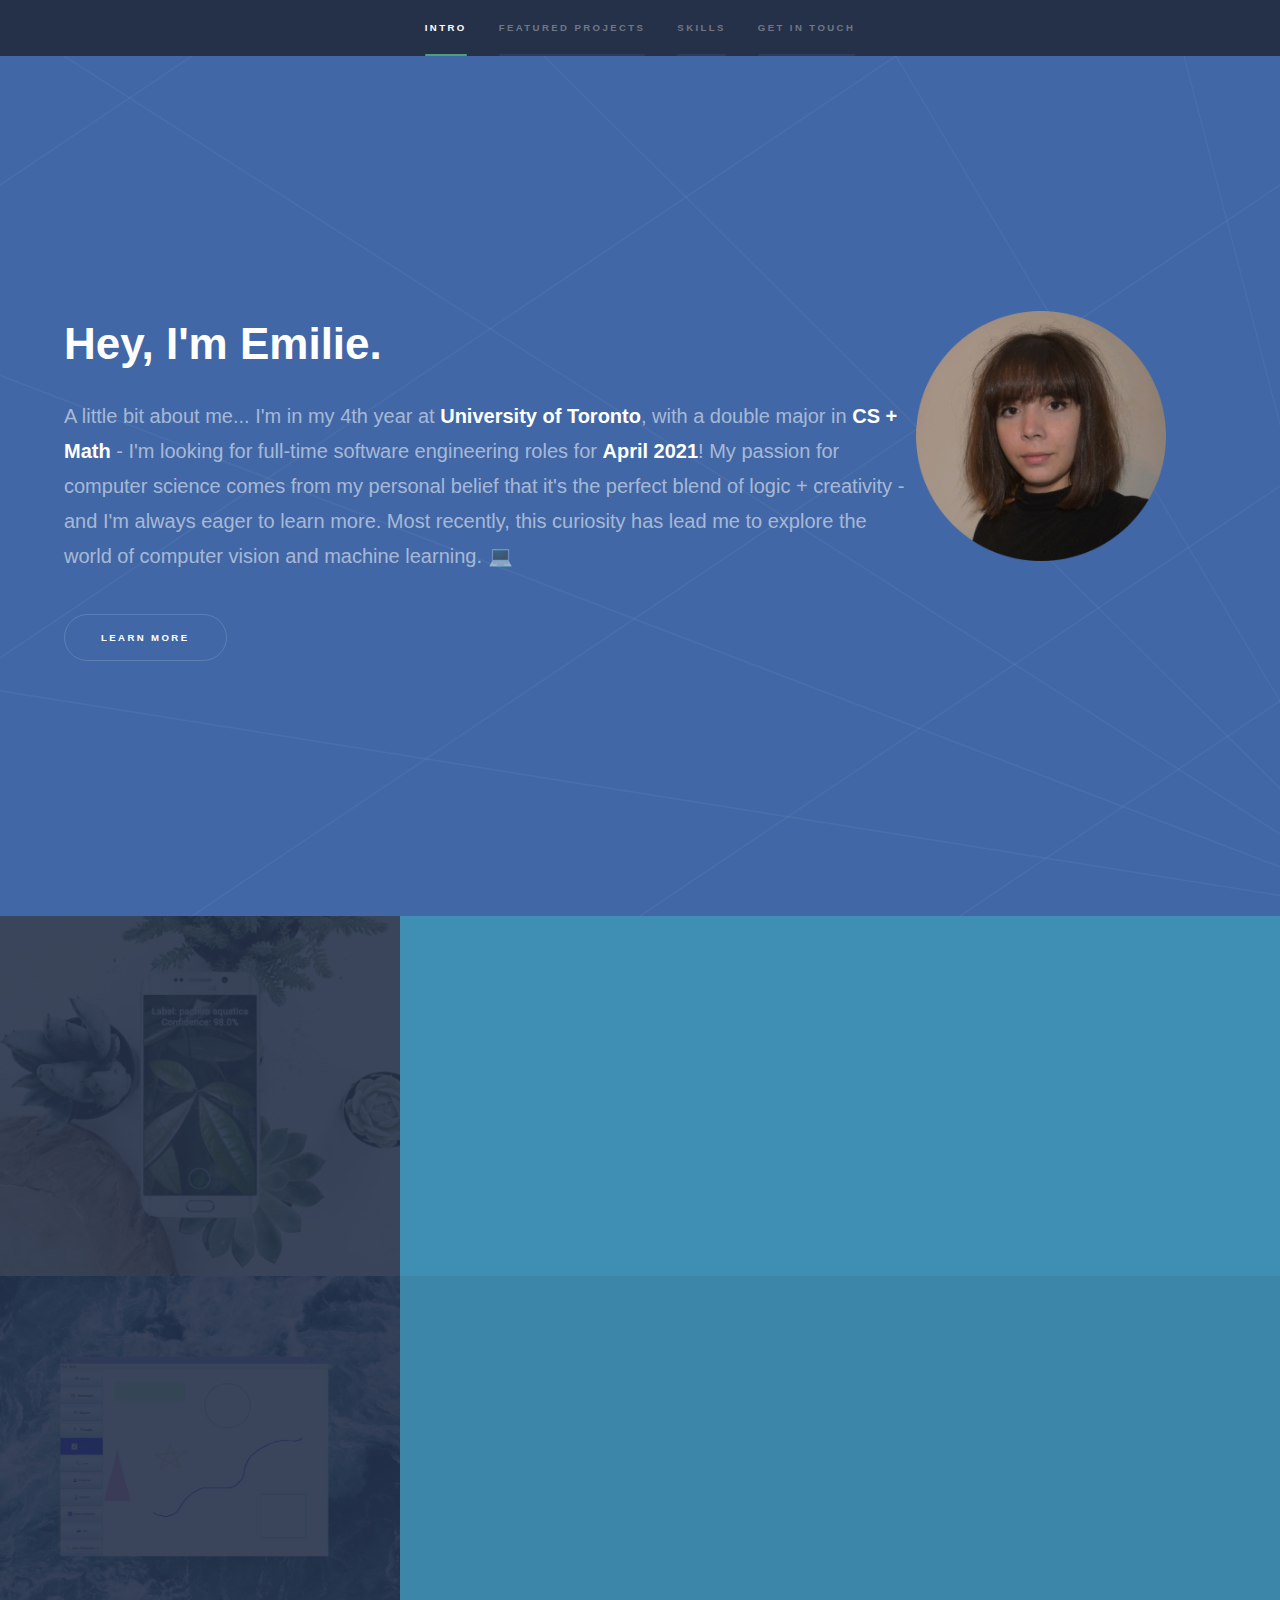
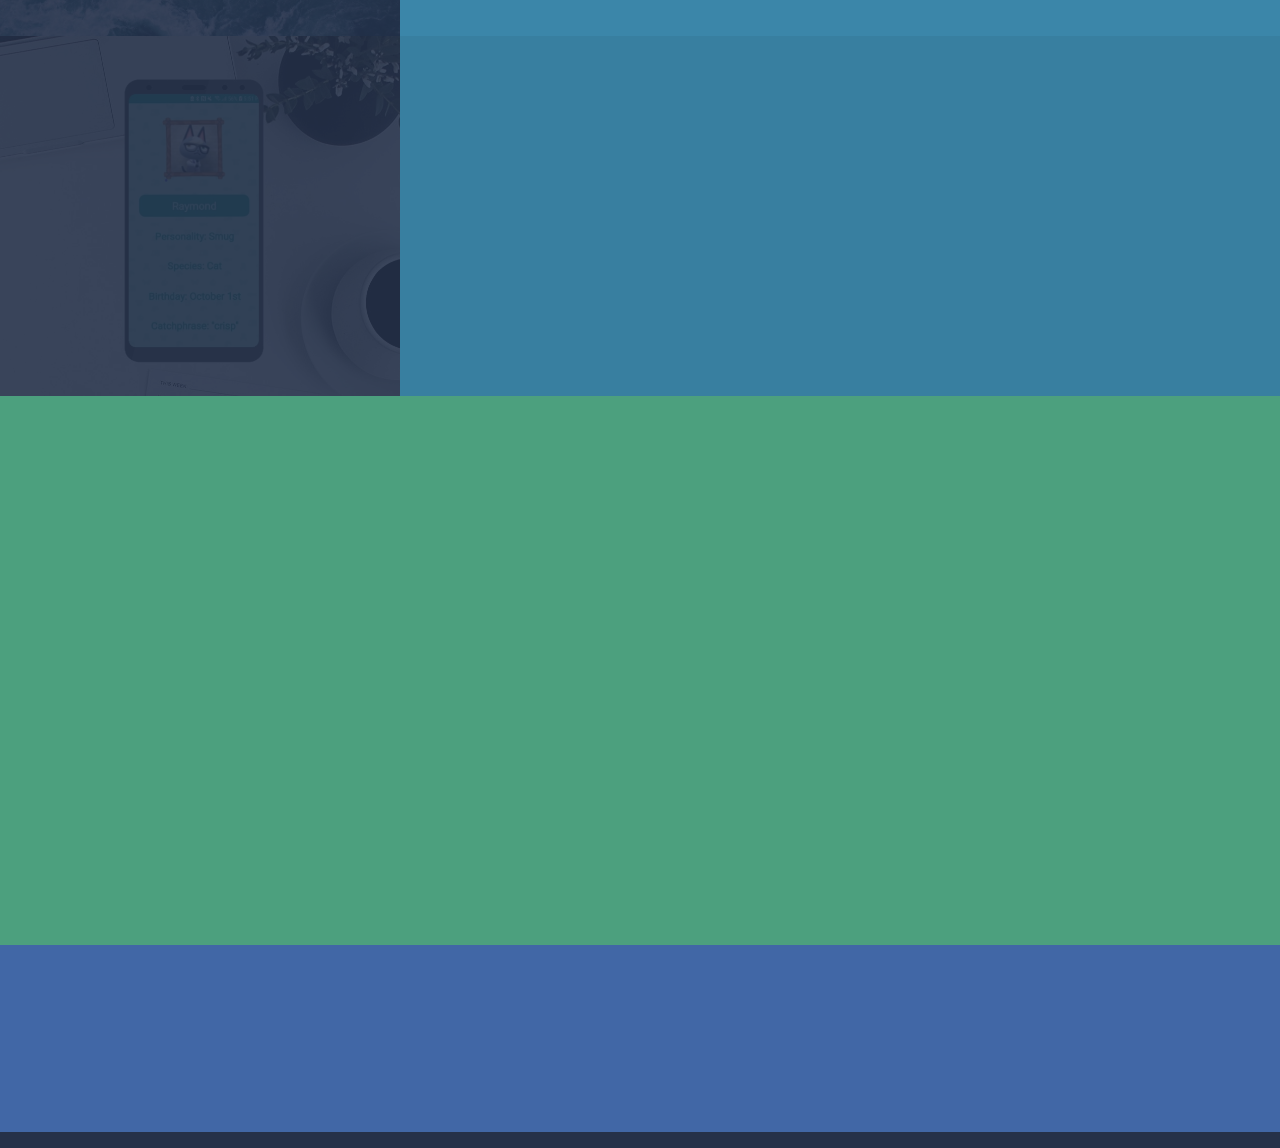
==== index.html @ c8315fa6 "test" ====
<!DOCTYPE HTML>
<!--
	Hyperspace by Pixelarity
	pixelarity.com | hello@pixelarity.com
	License: pixelarity.com/license
-->
<html>
	<head>
		<title>Emilie Robichaud | Portfolio</title>
		<link rel="icon" href="images/code-642.ico">
		<meta charset="utf-8" />
		<meta name="viewport" content="width=device-width, initial-scale=1, user-scalable=no" />
		<link rel="stylesheet" href="assets/css/main.css" />
		<noscript><link rel="stylesheet" href="assets/css/noscript.css" /></noscript>
	</head>
	<body class="is-preload">

		<!-- Sidebar -->
			<section id="sidebar">
				<div class="inner">
					<nav>
						<ul>
							<li><a href="#intro">Intro</a></li>
							<li><a href="#one">Featured Projects</a></li>
							<li><a href="#two">Skills</a></li>
							<li><a href="#three">Get in touch</a></li>
						</ul>
					</nav>
				</div>
			</section>

		<!-- Wrapper -->
			<div id="wrapper">

				<!-- Intro -->
					<section id="intro" class="wrapper style1 fullscreen fade-up">
						<div class="inner">
							<class="image"><img src="images/circle-cropped.png" style="float:right; width:300px; padding-right:50px;"/a>
							<h1>Hey, I'm Emilie.</h1>
							<p>A little bit about me... I'm in my 4th year at <strong>University of Toronto</strong>, 
							with a double major in <strong>CS + Math</strong> - I'm looking for full-time software engineering roles for <strong>April 2021</strong>! 
							My passion for computer science comes from my personal belief that it's the perfect blend of logic + creativity - and I'm always eager to learn more.
							Most recently, this curiosity has lead me to explore the world of computer vision and machine learning. 💻</p>
							<ul class="actions">
								<li><a href="#one" class="button scrolly">Learn more</a></li>
							</ul>
						</div>
					</section>

				<!-- One -->
					<section id="one" class="wrapper style2 spotlights">
						<section>
							<a href="#" class="image"><img src="images/plant1.jpg" alt="" data-position="center center" /></a>
							<div class="content">
								<div class="inner">
									<h2>Florafy</h2>
									<p>An Android app that uses your phone's camera + a machine learning model to identify various plant types.</p>
									<ul class="actions">
										<li><a href="https://devpost.com/software/florafy" class="button" target="_blank">Learn more</a></li>
									</ul>
								</div>
							</div>
						</section>
						<section>
							<a href="#" class="image"><img src="images/waves.jpg" alt="" data-position="top center" /></a>
							<div class="content">
								<div class="inner">
									<h2>Paint Program</h2>
									<p>A Java program similar to Microsoft Paint - built as part of a four-person team for a software engineering course. </p>
									<ul class="actions">
										<li><a href="https://github.com/emilierobichaud1/paint-program-additional-features" class="button" target="_blank">Learn more</a></li>
									</ul>
								</div>
							</div>
						</section>
						<section>
							<a href="#" class="image"><img src="images/ac1.jpg" alt="" data-position="25% 25%" /></a>
							<div class="content">
								<div class="inner">
									<h2>ACNH: Villager Wiki App</h2>
									<p>An Android app that uses a web scraper to get data from the AC Wiki + allows the user to look it up in a simple way.</p>
									<ul class="actions">
										<li><a href="https://play.google.com/store/apps/details?id=com.pixl.acnh" class="button" target="_blank">Learn more</a></li>
									</ul>
								</div>
							</div>
						</section>
					</section>

				<!-- Two -->
					<section id="two" class="wrapper style3 fade-up">
						<div class="inner">
							<h2>Skills</h2>
							<div class="features">
								<section>
									<span class="icon solid major fa-code"></span>
									<h3>Languages</h3>
									<p>Java, Python, SQL, C, HTML, CSS, Haskell, Racket.</p>
								</section>
								<section>
									<span class="icon solid major fa-lock"></span>
									<h3>Technologies + Frameworks</h3>
									<p>Git, Linux, Android Studio, Intellij, Spring, Gradle, Maven.</p>
								</section>
								<section>
									<span class="icon solid major fa-link"></span>
									<h3>Agile Development</h3>
									<p>Experience being on development teams, using Scrum methodologies + tools like Jira.</p>
								</section>
								<section>
									<span class="icon major fa-gem"></span>
									<h3>Leadership</h3>
									<p>President + co-founder of UTM's Rollerskating Club.</p>
								</section>
							</div>
						</div>
					</section>

				<!-- Three -->
					<section id="three" class="wrapper style1 fade-up">
						<div class="inner">
							<div class="split style1">
									<ul class="contact">
										<li>
											<h3>Social</h3>
											<ul class="icons">
												<li><span>LinkedIn</span><a href="https://www.linkedin.com/in/emilie-robichaud1/" target="_blank" class="icon brands fa-linkedin-in"></a></li>
												<li><a href="https://github.com/emilierobichaud1" target="_blank" class="icon brands fa-github"><span>GitHub</span></a></li>
												<li><a href="https://twitter.com/dev__emilie" target="_blank" class="icon brands fa-twitter"><span>Twitter</span></a></li>
											</ul>
										</li>
									</ul>
								</div>
							</div>
						</div>
					</section>

			</div>


		<!-- Scripts -->
			<script src="assets/js/jquery.min.js"></script>
			<script src="assets/js/jquery.scrollex.min.js"></script>
			<script src="assets/js/jquery.scrolly.min.js"></script>
			<script src="assets/js/browser.min.js"></script>
			<script src="assets/js/breakpoints.min.js"></script>
			<script src="assets/js/util.js"></script>
			<script src="assets/js/main.js"></script>

	</body>
</html>
---- assets/css/main.css ----
@import url(fontawesome-all.min.css);

/*
	Hyperspace by Pixelarity
	pixelarity.com | hello@pixelarity.com
	License: pixelarity.com/license
*/

html, body, div, span, applet, object,
iframe, h1, h2, h3, h4, h5, h6, p, blockquote,
pre, a, abbr, acronym, address, big, cite,
code, del, dfn, em, img, ins, kbd, q, s, samp,
small, strike, strong, sub, sup, tt, var, b,
u, i, center, dl, dt, dd, ol, ul, li, fieldset,
form, label, legend, table, caption, tbody,
tfoot, thead, tr, th, td, article, aside,
canvas, details, embed, figure, figcaption,
footer, header, hgroup, menu, nav, output, ruby,
section, summary, time, mark, audio, video {
	margin: 0;
	padding: 0;
	border: 0;
	font-size: 100%;
	font: inherit;
	vertical-align: baseline;}

article, aside, details, figcaption, figure,
footer, header, hgroup, menu, nav, section {
	display: block;}

body {
	line-height: 1;
}

ol, ul {
	list-style: none;
}

blockquote, q {
	quotes: none;
}

	blockquote:before, blockquote:after, q:before, q:after {
		content: '';
		content: none;
	}

table {
	border-collapse: collapse;
	border-spacing: 0;
}

body {
	-webkit-text-size-adjust: none;
}

mark {
	background-color: transparent;
	color: inherit;
}

input::-moz-focus-inner {
	border: 0;
	padding: 0;
}

input, select, textarea {
	-moz-appearance: none;
	-webkit-appearance: none;
	-ms-appearance: none;
	appearance: none;
}

/* Basic */

	@-ms-viewport {
		width: device-width;
	}

	body {
		-ms-overflow-style: scrollbar;
	}

	@media screen and (max-width: 480px) {

		html, body {
			min-width: 320px;
		}

	}

	html {
		box-sizing: border-box;
	}

	*, *:before, *:after {
		box-sizing: inherit;
	}

	body {
		background: #253149;
	}

		body.is-preload *, body.is-preload *:before, body.is-preload *:after {
			-moz-animation: none !important;
			-webkit-animation: none !important;
			-ms-animation: none !important;
			animation: none !important;
			-moz-transition: none !important;
			-webkit-transition: none !important;
			-ms-transition: none !important;
			transition: none !important;
		}

/* Type */

	body, input, select, textarea {
		color: rgba(255, 255, 255, 0.55);
		font-family: Arial, Helvetica, sans-serif;
		font-size: 16.5pt;
		font-weight: normal;
		line-height: 1.75;
	}

		@media screen and (max-width: 1680px) {

			body, input, select, textarea {
				font-size: 13pt;
			}

		}

		@media screen and (max-width: 1280px) {

			body, input, select, textarea {
				font-size: 12pt;
			}

		}

		@media screen and (max-width: 360px) {

			body, input, select, textarea {
				font-size: 11pt;
			}

		}

	a {
		-moz-transition: color 0.2s ease, border-bottom-color 0.2s ease;
		-webkit-transition: color 0.2s ease, border-bottom-color 0.2s ease;
		-ms-transition: color 0.2s ease, border-bottom-color 0.2s ease;
		transition: color 0.2s ease, border-bottom-color 0.2s ease;
		border-bottom: dotted 1px rgba(255, 255, 255, 0.35);
		color: inherit;
		text-decoration: none;
	}

		a:hover {
			border-bottom-color: transparent;
			color: #ffffff;
		}

	strong, b {
		color: #ffffff;
		font-weight: bold;
	}

	em, i {
		font-style: italic;
	}

	p {
		margin: 0 0 2em 0;
	}

	h1, h2, h3, h4, h5, h6 {
		color: #ffffff;
		font-weight: bold;
		line-height: 1.5;
		margin: 0 0 0.5em 0;
	}

		h1 a, h2 a, h3 a, h4 a, h5 a, h6 a {
			color: inherit;
			text-decoration: none;
		}

	h1 {
		font-size: 2.75em;
	}

		h1.major {
			margin: 0 0 1.3em 0;
			position: relative;
			padding-bottom: 0.35em;
		}

			h1.major:after {
				background-image: -moz-linear-gradient(to right, #4167a6, #4ca07e);
				background-image: -webkit-linear-gradient(to right, #4167a6, #4ca07e);
				background-image: -ms-linear-gradient(to right, #4167a6, #4ca07e);
				background-image: linear-gradient(to right, #4167a6, #4ca07e);
				-moz-transition: max-width 0.2s ease;
				-webkit-transition: max-width 0.2s ease;
				-ms-transition: max-width 0.2s ease;
				transition: max-width 0.2s ease;
				border-radius: 0.2em;
				bottom: 0;
				content: '';
				height: 0.05em;
				position: absolute;
				right: 0;
				width: 100%;
			}

	h2 {
		font-size: 1.75em;
	}

	h3 {
		font-size: 1.1em;
	}

	h4 {
		font-size: 1em;
	}

	h5 {
		font-size: 0.8em;
	}

	h6 {
		font-size: 0.6em;
	}

	@media screen and (max-width: 736px) {

		h1 {
			font-size: 2em;
		}

		h2 {
			font-size: 1.25em;
		}

		h3 {
			font-size: 1em;
		}

		h4 {
			font-size: 0.8em;
		}

		h5 {
			font-size: 0.6em;
		}

		h6 {
			font-size: 0.6em;
		}

	}

	sub {
		font-size: 0.8em;
		position: relative;
		top: 0.5em;
	}

	sup {
		font-size: 0.8em;
		position: relative;
		top: -0.5em;
	}

	blockquote {
		border-left: solid 4px rgba(255, 255, 255, 0.15);
		font-style: italic;
		margin: 0 0 2em 0;
		padding: 0.5em 0 0.5em 2em;
	}

	code {
		background: rgba(255, 255, 255, 0.05);
		border-radius: 0.25em;
		border: solid 1px rgba(255, 255, 255, 0.15);
		font-family: "Courier New", monospace;
		font-size: 0.9em;
		margin: 0 0.25em;
		padding: 0.25em 0.65em;
	}

	pre {
		-webkit-overflow-scrolling: touch;
		font-family: "Courier New", monospace;
		font-size: 0.9em;
		margin: 0 0 2em 0;
	}

		pre code {
			display: block;
			line-height: 1.75em;
			padding: 1em 1.5em;
			overflow-x: auto;
		}

	hr {
		border: 0;
		border-bottom: solid 1px rgba(255, 255, 255, 0.15);
		margin: 2em 0;
	}

		hr.major {
			margin: 3em 0;
		}

	.align-left {
		text-align: left;
	}

	.align-center {
		text-align: center;
	}

	.align-right {
		text-align: right;
	}

/* Row */

	.row {
		display: flex;
		flex-wrap: wrap;
		box-sizing: border-box;
		align-items: stretch;
	}

		.row > * {
			box-sizing: border-box;
		}

		.row.gtr-uniform > * > :last-child {
			margin-bottom: 0;
		}

		.row.aln-left {
			justify-content: flex-start;
		}

		.row.aln-center {
			justify-content: center;
		}

		.row.aln-right {
			justify-content: flex-end;
		}

		.row.aln-top {
			align-items: flex-start;
		}

		.row.aln-middle {
			align-items: center;
		}

		.row.aln-bottom {
			align-items: flex-end;
		}

		.row > .imp {
			order: -1;
		}

		.row > .col-1 {
			width: 8.33333%;
		}

		.row > .off-1 {
			margin-left: 8.33333%;
		}

		.row > .col-2 {
			width: 16.66667%;
		}

		.row > .off-2 {
			margin-left: 16.66667%;
		}

		.row > .col-3 {
			width: 25%;
		}

		.row > .off-3 {
			margin-left: 25%;
		}

		.row > .col-4 {
			width: 33.33333%;
		}

		.row > .off-4 {
			margin-left: 33.33333%;
		}

		.row > .col-5 {
			width: 41.66667%;
		}

		.row > .off-5 {
			margin-left: 41.66667%;
		}

		.row > .col-6 {
			width: 50%;
		}

		.row > .off-6 {
			margin-left: 50%;
		}

		.row > .col-7 {
			width: 58.33333%;
		}

		.row > .off-7 {
			margin-left: 58.33333%;
		}

		.row > .col-8 {
			width: 66.66667%;
		}

		.row > .off-8 {
			margin-left: 66.66667%;
		}

		.row > .col-9 {
			width: 75%;
		}

		.row > .off-9 {
			margin-left: 75%;
		}

		.row > .col-10 {
			width: 83.33333%;
		}

		.row > .off-10 {
			margin-left: 83.33333%;
		}

		.row > .col-11 {
			width: 91.66667%;
		}

		.row > .off-11 {
			margin-left: 91.66667%;
		}

		.row > .col-12 {
			width: 100%;
		}

		.row > .off-12 {
			margin-left: 100%;
		}

		.row.gtr-0 {
			margin-top: 0;
			margin-left: 0em;
		}

			.row.gtr-0 > * {
				padding: 0 0 0 0em;
			}

			.row.gtr-0.gtr-uniform {
				margin-top: 0em;
			}

				.row.gtr-0.gtr-uniform > * {
					padding-top: 0em;
				}

		.row.gtr-25 {
			margin-top: 0;
			margin-left: -0.375em;
		}

			.row.gtr-25 > * {
				padding: 0 0 0 0.375em;
			}

			.row.gtr-25.gtr-uniform {
				margin-top: -0.375em;
			}

				.row.gtr-25.gtr-uniform > * {
					padding-top: 0.375em;
				}

		.row.gtr-50 {
			margin-top: 0;
			margin-left: -0.75em;
		}

			.row.gtr-50 > * {
				padding: 0 0 0 0.75em;
			}

			.row.gtr-50.gtr-uniform {
				margin-top: -0.75em;
			}

				.row.gtr-50.gtr-uniform > * {
					padding-top: 0.75em;
				}

		.row {
			margin-top: 0;
			margin-left: -1.5em;
		}

			.row > * {
				padding: 0 0 0 1.5em;
			}

			.row.gtr-uniform {
				margin-top: -1.5em;
			}

				.row.gtr-uniform > * {
					padding-top: 1.5em;
				}

		.row.gtr-150 {
			margin-top: 0;
			margin-left: -2.25em;
		}

			.row.gtr-150 > * {
				padding: 0 0 0 2.25em;
			}

			.row.gtr-150.gtr-uniform {
				margin-top: -2.25em;
			}

				.row.gtr-150.gtr-uniform > * {
					padding-top: 2.25em;
				}

		.row.gtr-200 {
			margin-top: 0;
			margin-left: -3em;
		}

			.row.gtr-200 > * {
				padding: 0 0 0 3em;
			}

			.row.gtr-200.gtr-uniform {
				margin-top: -3em;
			}

				.row.gtr-200.gtr-uniform > * {
					padding-top: 3em;
				}

		@media screen and (max-width: 1680px) {

			.row {
				display: flex;
				flex-wrap: wrap;
				box-sizing: border-box;
				align-items: stretch;
			}

				.row > * {
					box-sizing: border-box;
				}

				.row.gtr-uniform > * > :last-child {
					margin-bottom: 0;
				}

				.row.aln-left {
					justify-content: flex-start;
				}

				.row.aln-center {
					justify-content: center;
				}

				.row.aln-right {
					justify-content: flex-end;
				}

				.row.aln-top {
					align-items: flex-start;
				}

				.row.aln-middle {
					align-items: center;
				}

				.row.aln-bottom {
					align-items: flex-end;
				}

				.row > .imp-xlarge {
					order: -1;
				}

				.row > .col-1-xlarge {
					width: 8.33333%;
				}

				.row > .off-1-xlarge {
					margin-left: 8.33333%;
				}

				.row > .col-2-xlarge {
					width: 16.66667%;
				}

				.row > .off-2-xlarge {
					margin-left: 16.66667%;
				}

				.row > .col-3-xlarge {
					width: 25%;
				}

				.row > .off-3-xlarge {
					margin-left: 25%;
				}

				.row > .col-4-xlarge {
					width: 33.33333%;
				}

				.row > .off-4-xlarge {
					margin-left: 33.33333%;
				}

				.row > .col-5-xlarge {
					width: 41.66667%;
				}

				.row > .off-5-xlarge {
					margin-left: 41.66667%;
				}

				.row > .col-6-xlarge {
					width: 50%;
				}

				.row > .off-6-xlarge {
					margin-left: 50%;
				}

				.row > .col-7-xlarge {
					width: 58.33333%;
				}

				.row > .off-7-xlarge {
					margin-left: 58.33333%;
				}

				.row > .col-8-xlarge {
					width: 66.66667%;
				}

				.row > .off-8-xlarge {
					margin-left: 66.66667%;
				}

				.row > .col-9-xlarge {
					width: 75%;
				}

				.row > .off-9-xlarge {
					margin-left: 75%;
				}

				.row > .col-10-xlarge {
					width: 83.33333%;
				}

				.row > .off-10-xlarge {
					margin-left: 83.33333%;
				}

				.row > .col-11-xlarge {
					width: 91.66667%;
				}

				.row > .off-11-xlarge {
					margin-left: 91.66667%;
				}

				.row > .col-12-xlarge {
					width: 100%;
				}

				.row > .off-12-xlarge {
					margin-left: 100%;
				}

				.row.gtr-0 {
					margin-top: 0;
					margin-left: 0em;
				}

					.row.gtr-0 > * {
						padding: 0 0 0 0em;
					}

					.row.gtr-0.gtr-uniform {
						margin-top: 0em;
					}

						.row.gtr-0.gtr-uniform > * {
							padding-top: 0em;
						}

				.row.gtr-25 {
					margin-top: 0;
					margin-left: -0.375em;
				}

					.row.gtr-25 > * {
						padding: 0 0 0 0.375em;
					}

					.row.gtr-25.gtr-uniform {
						margin-top: -0.375em;
					}

						.row.gtr-25.gtr-uniform > * {
							padding-top: 0.375em;
						}

				.row.gtr-50 {
					margin-top: 0;
					margin-left: -0.75em;
				}

					.row.gtr-50 > * {
						padding: 0 0 0 0.75em;
					}

					.row.gtr-50.gtr-uniform {
						margin-top: -0.75em;
					}

						.row.gtr-50.gtr-uniform > * {
							padding-top: 0.75em;
						}

				.row {
					margin-top: 0;
					margin-left: -1.5em;
				}

					.row > * {
						padding: 0 0 0 1.5em;
					}

					.row.gtr-uniform {
						margin-top: -1.5em;
					}

						.row.gtr-uniform > * {
							padding-top: 1.5em;
						}

				.row.gtr-150 {
					margin-top: 0;
					margin-left: -2.25em;
				}

					.row.gtr-150 > * {
						padding: 0 0 0 2.25em;
					}

					.row.gtr-150.gtr-uniform {
						margin-top: -2.25em;
					}

						.row.gtr-150.gtr-uniform > * {
							padding-top: 2.25em;
						}

				.row.gtr-200 {
					margin-top: 0;
					margin-left: -3em;
				}

					.row.gtr-200 > * {
						padding: 0 0 0 3em;
					}

					.row.gtr-200.gtr-uniform {
						margin-top: -3em;
					}

						.row.gtr-200.gtr-uniform > * {
							padding-top: 3em;
						}

		}

		@media screen and (max-width: 1280px) {

			.row {
				display: flex;
				flex-wrap: wrap;
				box-sizing: border-box;
				align-items: stretch;
			}

				.row > * {
					box-sizing: border-box;
				}

				.row.gtr-uniform > * > :last-child {
					margin-bottom: 0;
				}

				.row.aln-left {
					justify-content: flex-start;
				}

				.row.aln-center {
					justify-content: center;
				}

				.row.aln-right {
					justify-content: flex-end;
				}

				.row.aln-top {
					align-items: flex-start;
				}

				.row.aln-middle {
					align-items: center;
				}

				.row.aln-bottom {
					align-items: flex-end;
				}

				.row > .imp-large {
					order: -1;
				}

				.row > .col-1-large {
					width: 8.33333%;
				}

				.row > .off-1-large {
					margin-left: 8.33333%;
				}

				.row > .col-2-large {
					width: 16.66667%;
				}

				.row > .off-2-large {
					margin-left: 16.66667%;
				}

				.row > .col-3-large {
					width: 25%;
				}

				.row > .off-3-large {
					margin-left: 25%;
				}

				.row > .col-4-large {
					width: 33.33333%;
				}

				.row > .off-4-large {
					margin-left: 33.33333%;
				}

				.row > .col-5-large {
					width: 41.66667%;
				}

				.row > .off-5-large {
					margin-left: 41.66667%;
				}

				.row > .col-6-large {
					width: 50%;
				}

				.row > .off-6-large {
					margin-left: 50%;
				}

				.row > .col-7-large {
					width: 58.33333%;
				}

				.row > .off-7-large {
					margin-left: 58.33333%;
				}

				.row > .col-8-large {
					width: 66.66667%;
				}

				.row > .off-8-large {
					margin-left: 66.66667%;
				}

				.row > .col-9-large {
					width: 75%;
				}

				.row > .off-9-large {
					margin-left: 75%;
				}

				.row > .col-10-large {
					width: 83.33333%;
				}

				.row > .off-10-large {
					margin-left: 83.33333%;
				}

				.row > .col-11-large {
					width: 91.66667%;
				}

				.row > .off-11-large {
					margin-left: 91.66667%;
				}

				.row > .col-12-large {
					width: 100%;
				}

				.row > .off-12-large {
					margin-left: 100%;
				}

				.row.gtr-0 {
					margin-top: 0;
					margin-left: 0em;
				}

					.row.gtr-0 > * {
						padding: 0 0 0 0em;
					}

					.row.gtr-0.gtr-uniform {
						margin-top: 0em;
					}

						.row.gtr-0.gtr-uniform > * {
							padding-top: 0em;
						}

				.row.gtr-25 {
					margin-top: 0;
					margin-left: -0.375em;
				}

					.row.gtr-25 > * {
						padding: 0 0 0 0.375em;
					}

					.row.gtr-25.gtr-uniform {
						margin-top: -0.375em;
					}

						.row.gtr-25.gtr-uniform > * {
							padding-top: 0.375em;
						}

				.row.gtr-50 {
					margin-top: 0;
					margin-left: -0.75em;
				}

					.row.gtr-50 > * {
						padding: 0 0 0 0.75em;
					}

					.row.gtr-50.gtr-uniform {
						margin-top: -0.75em;
					}

						.row.gtr-50.gtr-uniform > * {
							padding-top: 0.75em;
						}

				.row {
					margin-top: 0;
					margin-left: -1.5em;
				}

					.row > * {
						padding: 0 0 0 1.5em;
					}

					.row.gtr-uniform {
						margin-top: -1.5em;
					}

						.row.gtr-uniform > * {
							padding-top: 1.5em;
						}

				.row.gtr-150 {
					margin-top: 0;
					margin-left: -2.25em;
				}

					.row.gtr-150 > * {
						padding: 0 0 0 2.25em;
					}

					.row.gtr-150.gtr-uniform {
						margin-top: -2.25em;
					}

						.row.gtr-150.gtr-uniform > * {
							padding-top: 2.25em;
						}

				.row.gtr-200 {
					margin-top: 0;
					margin-left: -3em;
				}

					.row.gtr-200 > * {
						padding: 0 0 0 3em;
					}

					.row.gtr-200.gtr-uniform {
						margin-top: -3em;
					}

						.row.gtr-200.gtr-uniform > * {
							padding-top: 3em;
						}

		}

		@media screen and (max-width: 980px) {

			.row {
				display: flex;
				flex-wrap: wrap;
				box-sizing: border-box;
				align-items: stretch;
			}

				.row > * {
					box-sizing: border-box;
				}

				.row.gtr-uniform > * > :last-child {
					margin-bottom: 0;
				}

				.row.aln-left {
					justify-content: flex-start;
				}

				.row.aln-center {
					justify-content: center;
				}

				.row.aln-right {
					justify-content: flex-end;
				}

				.row.aln-top {
					align-items: flex-start;
				}

				.row.aln-middle {
					align-items: center;
				}

				.row.aln-bottom {
					align-items: flex-end;
				}

				.row > .imp-medium {
					order: -1;
				}

				.row > .col-1-medium {
					width: 8.33333%;
				}

				.row > .off-1-medium {
					margin-left: 8.33333%;
				}

				.row > .col-2-medium {
					width: 16.66667%;
				}

				.row > .off-2-medium {
					margin-left: 16.66667%;
				}

				.row > .col-3-medium {
					width: 25%;
				}

				.row > .off-3-medium {
					margin-left: 25%;
				}

				.row > .col-4-medium {
					width: 33.33333%;
				}

				.row > .off-4-medium {
					margin-left: 33.33333%;
				}

				.row > .col-5-medium {
					width: 41.66667%;
				}

				.row > .off-5-medium {
					margin-left: 41.66667%;
				}

				.row > .col-6-medium {
					width: 50%;
				}

				.row > .off-6-medium {
					margin-left: 50%;
				}

				.row > .col-7-medium {
					width: 58.33333%;
				}

				.row > .off-7-medium {
					margin-left: 58.33333%;
				}

				.row > .col-8-medium {
					width: 66.66667%;
				}

				.row > .off-8-medium {
					margin-left: 66.66667%;
				}

				.row > .col-9-medium {
					width: 75%;
				}

				.row > .off-9-medium {
					margin-left: 75%;
				}

				.row > .col-10-medium {
					width: 83.33333%;
				}

				.row > .off-10-medium {
					margin-left: 83.33333%;
				}

				.row > .col-11-medium {
					width: 91.66667%;
				}

				.row > .off-11-medium {
					margin-left: 91.66667%;
				}

				.row > .col-12-medium {
					width: 100%;
				}

				.row > .off-12-medium {
					margin-left: 100%;
				}

				.row.gtr-0 {
					margin-top: 0;
					margin-left: 0em;
				}

					.row.gtr-0 > * {
						padding: 0 0 0 0em;
					}

					.row.gtr-0.gtr-uniform {
						margin-top: 0em;
					}

						.row.gtr-0.gtr-uniform > * {
							padding-top: 0em;
						}

				.row.gtr-25 {
					margin-top: 0;
					margin-left: -0.375em;
				}

					.row.gtr-25 > * {
						padding: 0 0 0 0.375em;
					}

					.row.gtr-25.gtr-uniform {
						margin-top: -0.375em;
					}

						.row.gtr-25.gtr-uniform > * {
							padding-top: 0.375em;
						}

				.row.gtr-50 {
					margin-top: 0;
					margin-left: -0.75em;
				}

					.row.gtr-50 > * {
						padding: 0 0 0 0.75em;
					}

					.row.gtr-50.gtr-uniform {
						margin-top: -0.75em;
					}

						.row.gtr-50.gtr-uniform > * {
							padding-top: 0.75em;
						}

				.row {
					margin-top: 0;
					margin-left: -1.5em;
				}

					.row > * {
						padding: 0 0 0 1.5em;
					}

					.row.gtr-uniform {
						margin-top: -1.5em;
					}

						.row.gtr-uniform > * {
							padding-top: 1.5em;
						}

				.row.gtr-150 {
					margin-top: 0;
					margin-left: -2.25em;
				}

					.row.gtr-150 > * {
						padding: 0 0 0 2.25em;
					}

					.row.gtr-150.gtr-uniform {
						margin-top: -2.25em;
					}

						.row.gtr-150.gtr-uniform > * {
							padding-top: 2.25em;
						}

				.row.gtr-200 {
					margin-top: 0;
					margin-left: -3em;
				}

					.row.gtr-200 > * {
						padding: 0 0 0 3em;
					}

					.row.gtr-200.gtr-uniform {
						margin-top: -3em;
					}

						.row.gtr-200.gtr-uniform > * {
							padding-top: 3em;
						}

		}

		@media screen and (max-width: 736px) {

			.row {
				display: flex;
				flex-wrap: wrap;
				box-sizing: border-box;
				align-items: stretch;
			}

				.row > * {
					box-sizing: border-box;
				}

				.row.gtr-uniform > * > :last-child {
					margin-bottom: 0;
				}

				.row.aln-left {
					justify-content: flex-start;
				}

				.row.aln-center {
					justify-content: center;
				}

				.row.aln-right {
					justify-content: flex-end;
				}

				.row.aln-top {
					align-items: flex-start;
				}

				.row.aln-middle {
					align-items: center;
				}

				.row.aln-bottom {
					align-items: flex-end;
				}

				.row > .imp-small {
					order: -1;
				}

				.row > .col-1-small {
					width: 8.33333%;
				}

				.row > .off-1-small {
					margin-left: 8.33333%;
				}

				.row > .col-2-small {
					width: 16.66667%;
				}

				.row > .off-2-small {
					margin-left: 16.66667%;
				}

				.row > .col-3-small {
					width: 25%;
				}

				.row > .off-3-small {
					margin-left: 25%;
				}

				.row > .col-4-small {
					width: 33.33333%;
				}

				.row > .off-4-small {
					margin-left: 33.33333%;
				}

				.row > .col-5-small {
					width: 41.66667%;
				}

				.row > .off-5-small {
					margin-left: 41.66667%;
				}

				.row > .col-6-small {
					width: 50%;
				}

				.row > .off-6-small {
					margin-left: 50%;
				}

				.row > .col-7-small {
					width: 58.33333%;
				}

				.row > .off-7-small {
					margin-left: 58.33333%;
				}

				.row > .col-8-small {
					width: 66.66667%;
				}

				.row > .off-8-small {
					margin-left: 66.66667%;
				}

				.row > .col-9-small {
					width: 75%;
				}

				.row > .off-9-small {
					margin-left: 75%;
				}

				.row > .col-10-small {
					width: 83.33333%;
				}

				.row > .off-10-small {
					margin-left: 83.33333%;
				}

				.row > .col-11-small {
					width: 91.66667%;
				}

				.row > .off-11-small {
					margin-left: 91.66667%;
				}

				.row > .col-12-small {
					width: 100%;
				}

				.row > .off-12-small {
					margin-left: 100%;
				}

				.row.gtr-0 {
					margin-top: 0;
					margin-left: 0em;
				}

					.row.gtr-0 > * {
						padding: 0 0 0 0em;
					}

					.row.gtr-0.gtr-uniform {
						margin-top: 0em;
					}

						.row.gtr-0.gtr-uniform > * {
							padding-top: 0em;
						}

				.row.gtr-25 {
					margin-top: 0;
					margin-left: -0.375em;
				}

					.row.gtr-25 > * {
						padding: 0 0 0 0.375em;
					}

					.row.gtr-25.gtr-uniform {
						margin-top: -0.375em;
					}

						.row.gtr-25.gtr-uniform > * {
							padding-top: 0.375em;
						}

				.row.gtr-50 {
					margin-top: 0;
					margin-left: -0.75em;
				}

					.row.gtr-50 > * {
						padding: 0 0 0 0.75em;
					}

					.row.gtr-50.gtr-uniform {
						margin-top: -0.75em;
					}

						.row.gtr-50.gtr-uniform > * {
							padding-top: 0.75em;
						}

				.row {
					margin-top: 0;
					margin-left: -1.5em;
				}

					.row > * {
						padding: 0 0 0 1.5em;
					}

					.row.gtr-uniform {
						margin-top: -1.5em;
					}

						.row.gtr-uniform > * {
							padding-top: 1.5em;
						}

				.row.gtr-150 {
					margin-top: 0;
					margin-left: -2.25em;
				}

					.row.gtr-150 > * {
						padding: 0 0 0 2.25em;
					}

					.row.gtr-150.gtr-uniform {
						margin-top: -2.25em;
					}

						.row.gtr-150.gtr-uniform > * {
							padding-top: 2.25em;
						}

				.row.gtr-200 {
					margin-top: 0;
					margin-left: -3em;
				}

					.row.gtr-200 > * {
						padding: 0 0 0 3em;
					}

					.row.gtr-200.gtr-uniform {
						margin-top: -3em;
					}

						.row.gtr-200.gtr-uniform > * {
							padding-top: 3em;
						}

		}

		@media screen and (max-width: 480px) {

			.row {
				display: flex;
				flex-wrap: wrap;
				box-sizing: border-box;
				align-items: stretch;
			}

				.row > * {
					box-sizing: border-box;
				}

				.row.gtr-uniform > * > :last-child {
					margin-bottom: 0;
				}

				.row.aln-left {
					justify-content: flex-start;
				}

				.row.aln-center {
					justify-content: center;
				}

				.row.aln-right {
					justify-content: flex-end;
				}

				.row.aln-top {
					align-items: flex-start;
				}

				.row.aln-middle {
					align-items: center;
				}

				.row.aln-bottom {
					align-items: flex-end;
				}

				.row > .imp-xsmall {
					order: -1;
				}

				.row > .col-1-xsmall {
					width: 8.33333%;
				}

				.row > .off-1-xsmall {
					margin-left: 8.33333%;
				}

				.row > .col-2-xsmall {
					width: 16.66667%;
				}

				.row > .off-2-xsmall {
					margin-left: 16.66667%;
				}

				.row > .col-3-xsmall {
					width: 25%;
				}

				.row > .off-3-xsmall {
					margin-left: 25%;
				}

				.row > .col-4-xsmall {
					width: 33.33333%;
				}

				.row > .off-4-xsmall {
					margin-left: 33.33333%;
				}

				.row > .col-5-xsmall {
					width: 41.66667%;
				}

				.row > .off-5-xsmall {
					margin-left: 41.66667%;
				}

				.row > .col-6-xsmall {
					width: 50%;
				}

				.row > .off-6-xsmall {
					margin-left: 50%;
				}

				.row > .col-7-xsmall {
					width: 58.33333%;
				}

				.row > .off-7-xsmall {
					margin-left: 58.33333%;
				}

				.row > .col-8-xsmall {
					width: 66.66667%;
				}

				.row > .off-8-xsmall {
					margin-left: 66.66667%;
				}

				.row > .col-9-xsmall {
					width: 75%;
				}

				.row > .off-9-xsmall {
					margin-left: 75%;
				}

				.row > .col-10-xsmall {
					width: 83.33333%;
				}

				.row > .off-10-xsmall {
					margin-left: 83.33333%;
				}

				.row > .col-11-xsmall {
					width: 91.66667%;
				}

				.row > .off-11-xsmall {
					margin-left: 91.66667%;
				}

				.row > .col-12-xsmall {
					width: 100%;
				}

				.row > .off-12-xsmall {
					margin-left: 100%;
				}

				.row.gtr-0 {
					margin-top: 0;
					margin-left: 0em;
				}

					.row.gtr-0 > * {
						padding: 0 0 0 0em;
					}

					.row.gtr-0.gtr-uniform {
						margin-top: 0em;
					}

						.row.gtr-0.gtr-uniform > * {
							padding-top: 0em;
						}

				.row.gtr-25 {
					margin-top: 0;
					margin-left: -0.375em;
				}

					.row.gtr-25 > * {
						padding: 0 0 0 0.375em;
					}

					.row.gtr-25.gtr-uniform {
						margin-top: -0.375em;
					}

						.row.gtr-25.gtr-uniform > * {
							padding-top: 0.375em;
						}

				.row.gtr-50 {
					margin-top: 0;
					margin-left: -0.75em;
				}

					.row.gtr-50 > * {
						padding: 0 0 0 0.75em;
					}

					.row.gtr-50.gtr-uniform {
						margin-top: -0.75em;
					}

						.row.gtr-50.gtr-uniform > * {
							padding-top: 0.75em;
						}

				.row {
					margin-top: 0;
					margin-left: -1.5em;
				}

					.row > * {
						padding: 0 0 0 1.5em;
					}

					.row.gtr-uniform {
						margin-top: -1.5em;
					}

						.row.gtr-uniform > * {
							padding-top: 1.5em;
						}

				.row.gtr-150 {
					margin-top: 0;
					margin-left: -2.25em;
				}

					.row.gtr-150 > * {
						padding: 0 0 0 2.25em;
					}

					.row.gtr-150.gtr-uniform {
						margin-top: -2.25em;
					}

						.row.gtr-150.gtr-uniform > * {
							padding-top: 2.25em;
						}

				.row.gtr-200 {
					margin-top: 0;
					margin-left: -3em;
				}

					.row.gtr-200 > * {
						padding: 0 0 0 3em;
					}

					.row.gtr-200.gtr-uniform {
						margin-top: -3em;
					}

						.row.gtr-200.gtr-uniform > * {
							padding-top: 3em;
						}

		}

/* Box */

	.box {
		border-radius: 0.25em;
		border: solid 1px rgba(255, 255, 255, 0.15);
		margin-bottom: 2em;
		padding: 1.5em;
	}

		.box > :last-child,
		.box > :last-child > :last-child,
		.box > :last-child > :last-child > :last-child {
			margin-bottom: 0;
		}

		.box.alt {
			border: 0;
			border-radius: 0;
			padding: 0;
		}

/* Button */

	input[type="submit"],
	input[type="reset"],
	input[type="button"],
	button,
	.button {
		-moz-appearance: none;
		-webkit-appearance: none;
		-ms-appearance: none;
		appearance: none;
		-moz-transition: border-color 0.2s ease;
		-webkit-transition: border-color 0.2s ease;
		-ms-transition: border-color 0.2s ease;
		transition: border-color 0.2s ease;
		background-color: transparent;
		border: solid 1px !important;
		border-color: rgba(255, 255, 255, 0.15) !important;
		border-radius: 3em;
		color: #ffffff !important;
		cursor: pointer;
		display: inline-block;
		font-size: 0.6em;
		font-weight: bold;
		height: calc(4.75em + 2px);
		letter-spacing: 0.25em;
		line-height: 4.75em;
		outline: 0;
		padding: 0 3.75em;
		position: relative;
		text-align: center;
		text-decoration: none;
		text-transform: uppercase;
		white-space: nowrap;
	}

		input[type="submit"]:after,
		input[type="reset"]:after,
		input[type="button"]:after,
		button:after,
		.button:after {
			-moz-transform: scale(0.25);
			-webkit-transform: scale(0.25);
			-ms-transform: scale(0.25);
			transform: scale(0.25);
			pointer-events: none;
			-moz-transition: opacity 0.2s ease, -moz-transform 0.2s ease;
			-webkit-transition: opacity 0.2s ease, -webkit-transform 0.2s ease;
			-ms-transition: opacity 0.2s ease, -ms-transform 0.2s ease;
			transition: opacity 0.2s ease, transform 0.2s ease;
			background: #ffffff;
			border-radius: 3em;
			content: '';
			height: 100%;
			left: 0;
			opacity: 0;
			position: absolute;
			top: 0;
			width: 100%;
		}

		input[type="submit"].icon:before,
		input[type="reset"].icon:before,
		input[type="button"].icon:before,
		button.icon:before,
		.button.icon:before {
			margin-right: 0.75em;
		}

		input[type="submit"].fit,
		input[type="reset"].fit,
		input[type="button"].fit,
		button.fit,
		.button.fit {
			width: 100%;
		}

		input[type="submit"].small,
		input[type="reset"].small,
		input[type="button"].small,
		button.small,
		.button.small {
			font-size: 0.4em;
		}

		input[type="submit"].large,
		input[type="reset"].large,
		input[type="button"].large,
		button.large,
		.button.large {
			font-size: 0.8em;
		}

		input[type="submit"].primary,
		input[type="reset"].primary,
		input[type="button"].primary,
		button.primary,
		.button.primary {
			background-color: #ffffff;
			color: #253149 !important;
		}

			input[type="submit"].primary:after,
			input[type="reset"].primary:after,
			input[type="button"].primary:after,
			button.primary:after,
			.button.primary:after {
				display: none;
			}

		input[type="submit"].disabled, input[type="submit"]:disabled,
		input[type="reset"].disabled,
		input[type="reset"]:disabled,
		input[type="button"].disabled,
		input[type="button"]:disabled,
		button.disabled,
		button:disabled,
		.button.disabled,
		.button:disabled {
			cursor: default;
			opacity: 0.5;
			pointer-events: none;
		}

		input[type="submit"]:hover,
		input[type="reset"]:hover,
		input[type="button"]:hover,
		button:hover,
		.button:hover {
			border-color: rgba(255, 255, 255, 0.55) !important;
		}

			input[type="submit"]:hover:after,
			input[type="reset"]:hover:after,
			input[type="button"]:hover:after,
			button:hover:after,
			.button:hover:after {
				opacity: 0.05;
				-moz-transform: scale(1);
				-webkit-transform: scale(1);
				-ms-transform: scale(1);
				transform: scale(1);
			}

			input[type="submit"]:hover:active,
			input[type="reset"]:hover:active,
			input[type="button"]:hover:active,
			button:hover:active,
			.button:hover:active {
				border-color: #ffffff !important;
			}

				input[type="submit"]:hover:active:after,
				input[type="reset"]:hover:active:after,
				input[type="button"]:hover:active:after,
				button:hover:active:after,
				.button:hover:active:after {
					opacity: 0.1;
				}

/* Features */

	.features {
		display: -moz-flex;
		display: -webkit-flex;
		display: -ms-flex;
		display: flex;
		-moz-flex-wrap: wrap;
		-webkit-flex-wrap: wrap;
		-ms-flex-wrap: wrap;
		flex-wrap: wrap;
		border-radius: 0.25em;
		border: solid 1px rgba(255, 255, 255, 0.15);
		background: rgba(255, 255, 255, 0.05);
		margin: 0 0 2em 0;
	}

		.features section {
			padding: 3.5em 3em 1em 7em ;
			width: 50%;
			border-top: solid 1px rgba(255, 255, 255, 0.15);
			position: relative;
		}

			.features section:nth-child(-n + 2) {
				border-top-width: 0;
			}

			.features section:nth-child(2n) {
				border-left: solid 1px rgba(255, 255, 255, 0.15);
			}

			.features section .icon {
				-moz-transition: opacity 0.5s ease, -moz-transform 0.5s ease;
				-webkit-transition: opacity 0.5s ease, -webkit-transform 0.5s ease;
				-ms-transition: opacity 0.5s ease, -ms-transform 0.5s ease;
				transition: opacity 0.5s ease, transform 0.5s ease;
				-moz-transition-delay: 1s;
				-webkit-transition-delay: 1s;
				-ms-transition-delay: 1s;
				transition-delay: 1s;
				-moz-transform: scale(1);
				-webkit-transform: scale(1);
				-ms-transform: scale(1);
				transform: scale(1);
				position: absolute;
				left: 3em;
				top: 3em;
				opacity: 1;
			}

			.features section:nth-child(1) .icon {
				-moz-transition-delay: 0.15s;
				-webkit-transition-delay: 0.15s;
				-ms-transition-delay: 0.15s;
				transition-delay: 0.15s;
			}

			.features section:nth-child(2) .icon {
				-moz-transition-delay: 0.3s;
				-webkit-transition-delay: 0.3s;
				-ms-transition-delay: 0.3s;
				transition-delay: 0.3s;
			}

			.features section:nth-child(3) .icon {
				-moz-transition-delay: 0.45s;
				-webkit-transition-delay: 0.45s;
				-ms-transition-delay: 0.45s;
				transition-delay: 0.45s;
			}

			.features section:nth-child(4) .icon {
				-moz-transition-delay: 0.6s;
				-webkit-transition-delay: 0.6s;
				-ms-transition-delay: 0.6s;
				transition-delay: 0.6s;
			}

			.features section:nth-child(5) .icon {
				-moz-transition-delay: 0.75s;
				-webkit-transition-delay: 0.75s;
				-ms-transition-delay: 0.75s;
				transition-delay: 0.75s;
			}

			.features section:nth-child(6) .icon {
				-moz-transition-delay: 0.9s;
				-webkit-transition-delay: 0.9s;
				-ms-transition-delay: 0.9s;
				transition-delay: 0.9s;
			}

			.features section:nth-child(7) .icon {
				-moz-transition-delay: 1.05s;
				-webkit-transition-delay: 1.05s;
				-ms-transition-delay: 1.05s;
				transition-delay: 1.05s;
			}

			.features section:nth-child(8) .icon {
				-moz-transition-delay: 1.2s;
				-webkit-transition-delay: 1.2s;
				-ms-transition-delay: 1.2s;
				transition-delay: 1.2s;
			}

			.features section:nth-child(9) .icon {
				-moz-transition-delay: 1.35s;
				-webkit-transition-delay: 1.35s;
				-ms-transition-delay: 1.35s;
				transition-delay: 1.35s;
			}

			.features section:nth-child(10) .icon {
				-moz-transition-delay: 1.5s;
				-webkit-transition-delay: 1.5s;
				-ms-transition-delay: 1.5s;
				transition-delay: 1.5s;
			}

			.features section:nth-child(11) .icon {
				-moz-transition-delay: 1.65s;
				-webkit-transition-delay: 1.65s;
				-ms-transition-delay: 1.65s;
				transition-delay: 1.65s;
			}

			.features section:nth-child(12) .icon {
				-moz-transition-delay: 1.8s;
				-webkit-transition-delay: 1.8s;
				-ms-transition-delay: 1.8s;
				transition-delay: 1.8s;
			}

			.features section:nth-child(13) .icon {
				-moz-transition-delay: 1.95s;
				-webkit-transition-delay: 1.95s;
				-ms-transition-delay: 1.95s;
				transition-delay: 1.95s;
			}

			.features section:nth-child(14) .icon {
				-moz-transition-delay: 2.1s;
				-webkit-transition-delay: 2.1s;
				-ms-transition-delay: 2.1s;
				transition-delay: 2.1s;
			}

			.features section:nth-child(15) .icon {
				-moz-transition-delay: 2.25s;
				-webkit-transition-delay: 2.25s;
				-ms-transition-delay: 2.25s;
				transition-delay: 2.25s;
			}

			.features section:nth-child(16) .icon {
				-moz-transition-delay: 2.4s;
				-webkit-transition-delay: 2.4s;
				-ms-transition-delay: 2.4s;
				transition-delay: 2.4s;
			}

			.features section:nth-child(17) .icon {
				-moz-transition-delay: 2.55s;
				-webkit-transition-delay: 2.55s;
				-ms-transition-delay: 2.55s;
				transition-delay: 2.55s;
			}

			.features section:nth-child(18) .icon {
				-moz-transition-delay: 2.7s;
				-webkit-transition-delay: 2.7s;
				-ms-transition-delay: 2.7s;
				transition-delay: 2.7s;
			}

			.features section:nth-child(19) .icon {
				-moz-transition-delay: 2.85s;
				-webkit-transition-delay: 2.85s;
				-ms-transition-delay: 2.85s;
				transition-delay: 2.85s;
			}

			.features section:nth-child(20) .icon {
				-moz-transition-delay: 3s;
				-webkit-transition-delay: 3s;
				-ms-transition-delay: 3s;
				transition-delay: 3s;
			}

		.features.inactive section .icon {
			-moz-transform: scale(0.5);
			-webkit-transform: scale(0.5);
			-ms-transform: scale(0.5);
			transform: scale(0.5);
			opacity: 0;
		}

		@media screen and (max-width: 980px) {

			.features {
				display: block;
			}

				.features section {
					border-top-width: 1px !important;
					border-left-width: 0 !important;
					width: 100%;
				}

					.features section:first-child {
						border-top-width: 0 !important;
					}

		}

		@media screen and (max-width: 736px) {

			.features section {
				padding: 2.5em 1.5em 0.1em 5.5em ;
			}

				.features section .icon {
					left: 1.5em;
					top: 2em;
				}

		}

		@media screen and (max-width: 480px) {

			.features section {
				padding: 2em 1.5em 0.1em 1.5em ;
			}

				.features section .icon {
					left: 0;
					position: relative;
					top: 0;
				}

		}

/* Form */

	form {
		margin: 0 0 2em 0;
	}

		form > :last-child {
			margin-bottom: 0;
		}

		form > .fields {
			display: -moz-flex;
			display: -webkit-flex;
			display: -ms-flex;
			display: flex;
			-moz-flex-wrap: wrap;
			-webkit-flex-wrap: wrap;
			-ms-flex-wrap: wrap;
			flex-wrap: wrap;
			width: calc(100% + 3em);
			margin: -1.5em 0 2em -1.5em;
		}

			form > .fields > .field {
				-moz-flex-grow: 0;
				-webkit-flex-grow: 0;
				-ms-flex-grow: 0;
				flex-grow: 0;
				-moz-flex-shrink: 0;
				-webkit-flex-shrink: 0;
				-ms-flex-shrink: 0;
				flex-shrink: 0;
				padding: 1.5em 0 0 1.5em;
				width: calc(100% - 1.5em);
			}

				form > .fields > .field.half {
					width: calc(50% - 0.75em);
				}

				form > .fields > .field.third {
					width: calc(100%/3 - 0.5em);
				}

				form > .fields > .field.quarter {
					width: calc(25% - 0.375em);
				}

		@media screen and (max-width: 480px) {

			form > .fields {
				width: calc(100% + 3em);
				margin: -1.5em 0 2em -1.5em;
			}

				form > .fields > .field {
					padding: 1.5em 0 0 1.5em;
					width: calc(100% - 1.5em);
				}

					form > .fields > .field.half {
						width: calc(100% - 1.5em);
					}

					form > .fields > .field.third {
						width: calc(100% - 1.5em);
					}

					form > .fields > .field.quarter {
						width: calc(100% - 1.5em);
					}

		}

	label {
		color: #ffffff;
		font-weight: bold;
		line-height: 1.5;
		margin: 0 0 0.7em 0;
		display: block;
		font-size: 1.1em;
	}

	input[type="text"],
	input[type="password"],
	input[type="email"],
	input[type="tel"],
	select,
	textarea {
		-moz-appearance: none;
		-webkit-appearance: none;
		-ms-appearance: none;
		appearance: none;
		background: rgba(255, 255, 255, 0.05);
		border-radius: 0.25em;
		border: none;
		border: solid 1px rgba(255, 255, 255, 0.15);
		color: inherit;
		display: block;
		outline: 0;
		padding: 0 1em;
		text-decoration: none;
		width: 100%;
	}

		input[type="text"]:invalid,
		input[type="password"]:invalid,
		input[type="email"]:invalid,
		input[type="tel"]:invalid,
		select:invalid,
		textarea:invalid {
			box-shadow: none;
		}

		input[type="text"]:focus,
		input[type="password"]:focus,
		input[type="email"]:focus,
		input[type="tel"]:focus,
		select:focus,
		textarea:focus {
			border-color: #ffffff;
			box-shadow: 0 0 0 1px #ffffff;
		}

	select {
		background-image: url("data:image/svg+xml;charset=utf8,%3Csvg xmlns='http://www.w3.org/2000/svg' width='40' height='40' preserveAspectRatio='none' viewBox='0 0 40 40'%3E%3Cpath d='M9.4,12.3l10.4,10.4l10.4-10.4c0.2-0.2,0.5-0.4,0.9-0.4c0.3,0,0.6,0.1,0.9,0.4l3.3,3.3c0.2,0.2,0.4,0.5,0.4,0.9 c0,0.4-0.1,0.6-0.4,0.9L20.7,31.9c-0.2,0.2-0.5,0.4-0.9,0.4c-0.3,0-0.6-0.1-0.9-0.4L4.3,17.3c-0.2-0.2-0.4-0.5-0.4-0.9 c0-0.4,0.1-0.6,0.4-0.9l3.3-3.3c0.2-0.2,0.5-0.4,0.9-0.4S9.1,12.1,9.4,12.3z' fill='rgba(255, 255, 255, 0.15)' /%3E%3C/svg%3E");
		background-size: 1.25rem;
		background-repeat: no-repeat;
		background-position: calc(100% - 1rem) center;
		height: 2.75em;
		padding-right: 2.75em;
		text-overflow: ellipsis;
	}

		select option {
			color: #ffffff;
			background: #253149;
		}

		select:focus::-ms-value {
			background-color: transparent;
		}

		select::-ms-expand {
			display: none;
		}

	input[type="text"],
	input[type="password"],
	input[type="email"],
	select {
		height: 2.75em;
	}

	textarea {
		padding: 0.75em 1em;
	}

		body.is-ie textarea {
			min-height: 10em;
		}

	input[type="checkbox"],
	input[type="radio"] {
		-moz-appearance: none;
		-webkit-appearance: none;
		-ms-appearance: none;
		appearance: none;
		display: block;
		float: left;
		margin-right: -2em;
		opacity: 0;
		width: 1em;
		z-index: -1;
	}

		input[type="checkbox"] + label,
		input[type="radio"] + label {
			text-decoration: none;
			color: rgba(255, 255, 255, 0.55);
			cursor: pointer;
			display: inline-block;
			font-size: 1em;
			font-weight: normal;
			padding-left: 2.4em;
			padding-right: 0.75em;
			position: relative;
		}

			input[type="checkbox"] + label:before,
			input[type="radio"] + label:before {
				-moz-osx-font-smoothing: grayscale;
				-webkit-font-smoothing: antialiased;
				display: inline-block;
				font-style: normal;
				font-variant: normal;
				text-rendering: auto;
				line-height: 1;
				text-transform: none !important;
				font-family: 'Font Awesome 5 Free';
				font-weight: 900;
			}

			input[type="checkbox"] + label:before,
			input[type="radio"] + label:before {
				background: rgba(255, 255, 255, 0.05);
				border-radius: 0.25em;
				border: solid 1px rgba(255, 255, 255, 0.15);
				content: '';
				display: inline-block;
				font-size: 0.8em;
				height: 2.0625em;
				left: 0;
				line-height: 2.0625em;
				position: absolute;
				text-align: center;
				top: 0;
				width: 2.0625em;
			}

		input[type="checkbox"]:checked + label:before,
		input[type="radio"]:checked + label:before {
			background: #ffffff;
			border-color: #ffffff;
			color: #4ca07e;
			content: '\f00c';
		}

		input[type="checkbox"]:focus + label:before,
		input[type="radio"]:focus + label:before {
			border-color: #ffffff;
			box-shadow: 0 0 0 1px #ffffff;
		}

	input[type="checkbox"] + label:before {
		border-radius: 0.25em;
	}

	input[type="radio"] + label:before {
		border-radius: 100%;
	}

	::-webkit-input-placeholder {
		color: rgba(255, 255, 255, 0.35) !important;
		opacity: 1.0;
	}

	:-moz-placeholder {
		color: rgba(255, 255, 255, 0.35) !important;
		opacity: 1.0;
	}

	::-moz-placeholder {
		color: rgba(255, 255, 255, 0.35) !important;
		opacity: 1.0;
	}

	:-ms-input-placeholder {
		color: rgba(255, 255, 255, 0.35) !important;
		opacity: 1.0;
	}

/* Icon */

	.icon {
		text-decoration: none;
		border-bottom: none;
		position: relative;
	}

		.icon:before {
			-moz-osx-font-smoothing: grayscale;
			-webkit-font-smoothing: antialiased;
			display: inline-block;
			font-style: normal;
			font-variant: normal;
			text-rendering: auto;
			line-height: 1;
			text-transform: none !important;
			font-family: 'Font Awesome 5 Free';
			font-weight: 400;
		}

		.icon > .label {
			display: none;
		}

		.icon:before {
			line-height: inherit;
		}

		.icon.solid:before {
			font-weight: 900;
		}

		.icon.brands:before {
			font-family: 'Font Awesome 5 Brands';
		}

		.icon.major {
			width: 2.5em;
			height: 2.5em;
			display: block;
			background: #ffffff;
			border-radius: 100%;
			color: #253149;
			text-align: center;
			line-height: 2.5em;
			margin: 0 0 1.3em 0;
		}

			.icon.major:before {
				font-size: 1.25em;
			}

				.wrapper.style1 .icon.major:before {
					color: #4167a6;
				}

				.wrapper.style1-alt .icon.major:before {
					color: #335081;
				}

				.wrapper.style2 .icon.major:before {
					color: #3f8eb3;
				}

				.wrapper.style2-alt .icon.major:before {
					color: #32708d;
				}

				.wrapper.style3 .icon.major:before {
					color: #4ca07e;
				}

				.wrapper.style3-alt .icon.major:before {
					color: #3c7d63;
				}

/* Image */

	.image {
		border-radius: 0.25em;
		border: 0;
		display: inline-block;
		position: relative;
	}

		.image img {
			border-radius: 0.25em;
			display: block;
		}

		.image.left, .image.right {
			max-width: 40%;
		}

			.image.left img, .image.right img {
				width: 100%;
			}

		.image.left {
			float: left;
			margin: 0 1.5em 1em 0;
			top: 0.25em;
		}

		.image.right {
			float: right;
			margin: 0 0 1em 1.5em;
			top: 0.25em;
		}

		.image.fit {
			display: block;
			margin: 0 0 2em 0;
			width: 100%;
		}

			.image.fit img {
				width: 100%;
			}

		.image.main {
			display: block;
			margin: 0 0 3em 0;
			width: 100%;
		}

			.image.main img {
				width: 100%;
			}

/* List */

	ol {
		list-style: decimal;
		margin: 0 0 2em 0;
		padding-left: 1.25em;
	}

		ol li {
			padding-left: 0.25em;
		}

	ul {
		list-style: disc;
		margin: 0 0 2em 0;
		padding-left: 1em;
	}

		ul li {
			padding-left: 0.5em;
		}

		ul.alt {
			list-style: none;
			padding-left: 0;
		}

			ul.alt li {
				border-top: solid 1px rgba(255, 255, 255, 0.15);
				padding: 0.5em 0;
			}

				ul.alt li:first-child {
					border-top: 0;
					padding-top: 0;
				}

	dl {
		margin: 0 0 2em 0;
	}

		dl dt {
			display: block;
			font-weight: bold;
			margin: 0 0 1em 0;
		}

		dl dd {
			margin-left: 2em;
		}

/* Actions */

	ul.actions {
		display: -moz-flex;
		display: -webkit-flex;
		display: -ms-flex;
		display: flex;
		cursor: default;
		list-style: none;
		margin-left: -1em;
		padding-left: 0;
	}

		ul.actions li {
			padding: 0 0 0 1em;
			vertical-align: middle;
		}

		ul.actions.special {
			-moz-justify-content: center;
			-webkit-justify-content: center;
			-ms-justify-content: center;
			justify-content: center;
			width: 100%;
			margin-left: 0;
		}

			ul.actions.special li:first-child {
				padding-left: 0;
			}

		ul.actions.stacked {
			-moz-flex-direction: column;
			-webkit-flex-direction: column;
			-ms-flex-direction: column;
			flex-direction: column;
			margin-left: 0;
		}

			ul.actions.stacked li {
				padding: 1.3em 0 0 0;
			}

				ul.actions.stacked li:first-child {
					padding-top: 0;
				}

		ul.actions.fit {
			width: calc(100% + 1em);
		}

			ul.actions.fit li {
				-moz-flex-grow: 1;
				-webkit-flex-grow: 1;
				-ms-flex-grow: 1;
				flex-grow: 1;
				-moz-flex-shrink: 1;
				-webkit-flex-shrink: 1;
				-ms-flex-shrink: 1;
				flex-shrink: 1;
				width: 100%;
			}

				ul.actions.fit li > * {
					width: 100%;
				}

			ul.actions.fit.stacked {
				width: 100%;
			}

		@media screen and (max-width: 480px) {

			ul.actions:not(.fixed) {
				-moz-flex-direction: column;
				-webkit-flex-direction: column;
				-ms-flex-direction: column;
				flex-direction: column;
				margin-left: 0;
				width: 100% !important;
			}

				ul.actions:not(.fixed) li {
					-moz-flex-grow: 1;
					-webkit-flex-grow: 1;
					-ms-flex-grow: 1;
					flex-grow: 1;
					-moz-flex-shrink: 1;
					-webkit-flex-shrink: 1;
					-ms-flex-shrink: 1;
					flex-shrink: 1;
					padding: 1em 0 0 0;
					text-align: center;
					width: 100%;
				}

					ul.actions:not(.fixed) li > * {
						width: 100%;
					}

					ul.actions:not(.fixed) li:first-child {
						padding-top: 0;
					}

					ul.actions:not(.fixed) li input[type="submit"],
					ul.actions:not(.fixed) li input[type="reset"],
					ul.actions:not(.fixed) li input[type="button"],
					ul.actions:not(.fixed) li button,
					ul.actions:not(.fixed) li .button {
						width: 100%;
					}

						ul.actions:not(.fixed) li input[type="submit"].icon:before,
						ul.actions:not(.fixed) li input[type="reset"].icon:before,
						ul.actions:not(.fixed) li input[type="button"].icon:before,
						ul.actions:not(.fixed) li button.icon:before,
						ul.actions:not(.fixed) li .button.icon:before {
							margin-left: -0.5rem;
						}

		}

/* Contact */

	ul.contact {
		list-style: none;
		padding: 0;
	}

		ul.contact > li {
			padding: 0;
			margin: 1.5em 0 0 0;
		}

			ul.contact > li:first-child {
				margin-top: 0;
			}

/* Icons */

	ul.icons {
		cursor: default;
		padding-left: 0;
	}

		ul.icons li {
			display: none;
			padding: 0 0.75em 0 0;
		}

			ul.icons li:last-child {
				padding-right: 0;
			}

			ul.icons li > a, ul.icons li > span {
				border: 0;
			}

				ul.icons li > a .label, ul.icons li > span .label {
					display: none;
				}

/* Menu */

	ul.menu {
		list-style: none;
		padding: 0;
	}

		ul.menu > li {
			border-left: solid 1px rgba(255, 255, 255, 0.15);
			display: inline-block;
			line-height: 1;
			margin-left: 1.5em;
			padding: 0 0 0 1.5em;
		}

			ul.menu > li:first-child {
				border-left: 0;
				margin: 0;
				padding-left: 0;
			}

		@media screen and (max-width: 480px) {

			ul.menu > li {
				border-left: 0;
				display: block;
				line-height: inherit;
				margin: 0.5em 0 0 0;
				padding-left: 0;
			}

		}

/* Section/Article */

	section.special, article.special {
		text-align: center;
	}

	header p {
		color: rgba(255, 255, 255, 0.35);
		position: relative;
		margin: 0 0 1.5em 0;
	}

	header h2 + p {
		font-size: 1.25em;
		margin-top: -1em;
		line-height: 1.5em;
	}

	header h3 + p {
		font-size: 1.1em;
		margin-top: -0.8em;
		line-height: 1.5em;
	}

	header h4 + p,
	header h5 + p,
	header h6 + p {
		font-size: 0.9em;
		margin-top: -0.6em;
		line-height: 1.5em;
	}

/* Split */

	.split {
		display: -moz-flex;
		display: -webkit-flex;
		display: -ms-flex;
		display: flex;
	}

		.split > * {
			width: calc(50% - 2.5em);
		}

		.split > :nth-child(2n - 1) {
			padding-right: 2.5em;
			border-right: solid 1px rgba(255, 255, 255, 0.15);
		}

		.split > :nth-child(2n) {
			padding-left: 2.5em;
		}

		.split.style1 > :nth-child(2n - 1) {
			width: calc(66.66666% - 2.5em);
		}

		.split.style1 > :nth-child(2n) {
			width: calc(33.33333% - 2.5em);
		}

		@media screen and (max-width: 1680px) {

			.split > * {
				width: calc(50% - 2em);
			}

			.split > :nth-child(2n - 1) {
				padding-right: 2em;
			}

			.split > :nth-child(2n) {
				padding-left: 2em;
			}

			.split.style1 > :nth-child(2n - 1) {
				width: calc(66.66666% - 2em);
			}

			.split.style1 > :nth-child(2n) {
				width: calc(33.33333% - 2em);
			}

		}

		@media screen and (max-width: 980px) {

			.split {
				display: block;
			}

				.split > * {
					border-top: solid 1px rgba(255, 255, 255, 0.15);
					margin: 4em 0 0 0;
					padding: 4em 0 0 0;
					width: 100% !important;
				}

				.split > :nth-child(2n - 1) {
					border-right: 0;
					padding-right: 0;
				}

				.split > :nth-child(2n) {
					padding-left: 0;
				}

				.split > :first-child {
					border-top: 0;
					margin-top: 0;
					padding-top: 0;
				}

		}

		@media screen and (max-width: 736px) {

			.split > * {
				margin: 3em 0 0 0;
				padding: 3em 0 0 0;
			}

		}

/* Spotlights */

	.spotlights > section {
		display: -moz-flex;
		display: -webkit-flex;
		display: -ms-flex;
		display: flex;
		-moz-flex-direction: row;
		-webkit-flex-direction: row;
		-ms-flex-direction: row;
		flex-direction: row;
		min-height: 22.5em;
	}

		body.is-ie .spotlights > section {
			min-height: 0;
		}

		.spotlights > section > .image {
			background-position: center center;
			background-size: cover;
			border-radius: 0;
			display: block;
			position: relative;
			width: 25em;
		}

			.spotlights > section > .image img {
				border-radius: 0;
				display: block;
			}

			.spotlights > section > .image:before {
				-moz-transition: opacity 1s ease;
				-webkit-transition: opacity 1s ease;
				-ms-transition: opacity 1s ease;
				transition: opacity 1s ease;
				background: rgba(37, 49, 73, 0.9);
				content: '';
				display: block;
				height: 100%;
				left: 0;
				opacity: 0;
				position: absolute;
				top: 0;
				width: 100%;
			}

		.spotlights > section > .content {
			padding: 4em 5em 2em 5em ;
			display: -moz-flex;
			display: -webkit-flex;
			display: -ms-flex;
			display: flex;
			-moz-flex-direction: column;
			-webkit-flex-direction: column;
			-ms-flex-direction: column;
			flex-direction: column;
			-moz-justify-content: center;
			-webkit-justify-content: center;
			-ms-justify-content: center;
			justify-content: center;
			width: 50em;
			-ms-flex: 1;
		}

			.spotlights > section > .content > .inner {
				-moz-transform: translateX(0) translateY(0);
				-webkit-transform: translateX(0) translateY(0);
				-ms-transform: translateX(0) translateY(0);
				transform: translateX(0) translateY(0);
				-moz-transition: opacity 1s ease, -moz-transform 1s ease;
				-webkit-transition: opacity 1s ease, -webkit-transform 1s ease;
				-ms-transition: opacity 1s ease, -ms-transform 1s ease;
				transition: opacity 1s ease, transform 1s ease;
				opacity: 1;
			}

		.spotlights > section:nth-child(2) {
			background-color: rgba(0, 0, 0, 0.05);
		}

		.spotlights > section:nth-child(3) {
			background-color: rgba(0, 0, 0, 0.1);
		}

		.spotlights > section.inactive > .image:before,
		body.is-preload .spotlights > section > .image:before {
			opacity: 1;
		}

		.spotlights > section.inactive > .content > .inner,
		body.is-preload .spotlights > section > .content > .inner {
			-moz-transform: translateX(-1em);
			-webkit-transform: translateX(-1em);
			-ms-transform: translateX(-1em);
			transform: translateX(-1em);
			opacity: 0;
		}

		@media screen and (max-width: 1680px) {

			.spotlights > section > .content {
				padding: 4em 4em 2em 4em ;
			}

		}

		@media screen and (max-width: 980px) {

			.spotlights > section {
				display: block;
			}

				.spotlights > section > .image {
					width: 100%;
					height: 50vh;
				}

				.spotlights > section > .content {
					width: 100%;
				}

				.spotlights > section.inactive > .content > .inner,
				body.is-preload .spotlights > section > .content > .inner {
					-moz-transform: translateY(1em);
					-webkit-transform: translateY(1em);
					-ms-transform: translateY(1em);
					transform: translateY(1em);
				}

		}

		@media screen and (max-width: 736px) {

			.spotlights > section > .image {
				height: 50vh;
				min-height: 15em;
			}

			.spotlights > section > .content {
				padding: 3em 2em 1em 2em ;
			}

		}

/* Table */

	.table-wrapper {
		-webkit-overflow-scrolling: touch;
		overflow-x: auto;
	}

	table {
		margin: 0 0 2em 0;
		width: 100%;
	}

		table tbody tr {
			border: solid 1px rgba(255, 255, 255, 0.15);
			border-left: 0;
			border-right: 0;
		}

			table tbody tr:nth-child(2n + 1) {
				background-color: rgba(255, 255, 255, 0.05);
			}

		table td {
			padding: 0.75em 0.75em;
		}

		table th {
			color: #ffffff;
			font-size: 1em;
			font-weight: bold;
			padding: 0 0.75em 0.75em 0.75em;
			text-align: left;
		}

		table thead {
			border-bottom: solid 2px rgba(255, 255, 255, 0.15);
		}

		table tfoot {
			border-top: solid 2px rgba(255, 255, 255, 0.15);
		}

		table.alt {
			border-collapse: separate;
		}

			table.alt tbody tr td {
				border: solid 1px rgba(255, 255, 255, 0.15);
				border-left-width: 0;
				border-top-width: 0;
			}

				table.alt tbody tr td:first-child {
					border-left-width: 1px;
				}

			table.alt tbody tr:first-child td {
				border-top-width: 1px;
			}

			table.alt thead {
				border-bottom: 0;
			}

			table.alt tfoot {
				border-top: 0;
			}

/* Wrapper */

	.wrapper {
		position: relative;
	}

		.wrapper > .inner {
			padding: 5em 5em 3em 5em ;
			max-width: 100%;
			width: 75em;
		}

			@media screen and (max-width: 1680px) {

				.wrapper > .inner {
					padding: 4em 4em 2em 4em ;
				}

			}

			@media screen and (max-width: 1280px) {

				.wrapper > .inner {
					width: 100%;
				}

			}

			@media screen and (max-width: 736px) {

				.wrapper > .inner {
					padding: 3em 2em 1em 2em ;
				}

			}

		.wrapper.alt {
			background-color: #1c2638;
		}

		.wrapper.style1 {
			background-color: #4167a6;
		}

		.wrapper.style1-alt {
			background-color: #335081;
		}

		.wrapper.style2 {
			background-color: #3f8eb3;
		}

		.wrapper.style2-alt {
			background-color: #32708d;
		}

		.wrapper.style3 {
			background-color: #4ca07e;
		}

		.wrapper.style3-alt {
			background-color: #3c7d63;
		}

		.wrapper.fullscreen {
			display: -moz-flex;
			display: -webkit-flex;
			display: -ms-flex;
			display: flex;
			-moz-flex-direction: column;
			-webkit-flex-direction: column;
			-ms-flex-direction: column;
			flex-direction: column;
			-moz-justify-content: center;
			-webkit-justify-content: center;
			-ms-justify-content: center;
			justify-content: center;
			min-height: 100vh;
		}

			body.is-ie .wrapper.fullscreen {
				height: 100vh;
			}

			@media screen and (max-width: 1280px) {

				.wrapper.fullscreen {
					min-height: calc(100vh - 2.5em);
				}

					body.is-ie .wrapper.fullscreen {
						height: calc(100vh - 2.5em);
					}

			}

			@media screen and (max-width: 736px) {

				.wrapper.fullscreen {
					padding: 2em 0;
					min-height: 0;
				}

					body.is-ie .wrapper.fullscreen {
						height: auto;
					}

			}

		.wrapper.fade-up > .inner {
			-moz-transform: translateY(0);
			-webkit-transform: translateY(0);
			-ms-transform: translateY(0);
			transform: translateY(0);
			-moz-transition: opacity 1s ease, -moz-transform 1s ease;
			-webkit-transition: opacity 1s ease, -webkit-transform 1s ease;
			-ms-transition: opacity 1s ease, -ms-transform 1s ease;
			transition: opacity 1s ease, transform 1s ease;
			opacity: 1.0;
		}

		.wrapper.fade-up.inactive > .inner,
		body.is-preload .wrapper.fade-up > .inner {
			opacity: 0;
			-moz-transform: translateY(1em);
			-webkit-transform: translateY(1em);
			-ms-transform: translateY(1em);
			transform: translateY(1em);
		}

		.wrapper.fade-down > .inner {
			-moz-transform: translateY(0);
			-webkit-transform: translateY(0);
			-ms-transform: translateY(0);
			transform: translateY(0);
			-moz-transition: opacity 1s ease, -moz-transform 1s ease;
			-webkit-transition: opacity 1s ease, -webkit-transform 1s ease;
			-ms-transition: opacity 1s ease, -ms-transform 1s ease;
			transition: opacity 1s ease, transform 1s ease;
			opacity: 1.0;
		}

		.wrapper.fade-down.inactive > .inner,
		body.is-preload .wrapper.fade-down > .inner {
			opacity: 0;
			-moz-transform: translateY(-1em);
			-webkit-transform: translateY(-1em);
			-ms-transform: translateY(-1em);
			transform: translateY(-1em);
		}

		.wrapper.fade > .inner {
			-moz-transition: opacity 1s ease;
			-webkit-transition: opacity 1s ease;
			-ms-transition: opacity 1s ease;
			transition: opacity 1s ease;
			opacity: 1.0;
		}

		.wrapper.fade.inactive > .inner,
		body.is-preload .wrapper.fade > .inner {
			opacity: 0;
		}

/* Header */

	#header {
		display: -moz-flex;
		display: -webkit-flex;
		display: -ms-flex;
		display: flex;
		background-color: #4167a6;
		cursor: default;
		padding: 1.75em 2em;
	}

		#header > .title {
			border: 0;
			color: #ffffff;
			display: block;
			font-size: 1.25em;
			font-weight: bold;
		}

		#header > nav {
			-moz-flex: 1;
			-webkit-flex: 1;
			-ms-flex: 1;
			flex: 1;
			text-align: right;
		}

			#header > nav > ul {
				margin: 0;
				padding: 0;
			}

				#header > nav > ul > li {
					display: inline-block;
					margin-left: 1.75em;
					padding: 0;
					vertical-align: middle;
				}

					#header > nav > ul > li:first-child {
						margin-left: 0;
					}

					#header > nav > ul > li a {
						border: 0;
						color: rgba(255, 255, 255, 0.35);
						display: inline-block;
						font-size: 0.6em;
						font-weight: bold;
						letter-spacing: 0.25em;
						text-transform: uppercase;
					}

						#header > nav > ul > li a:hover {
							color: rgba(255, 255, 255, 0.55);
						}

						#header > nav > ul > li a.active {
							color: #ffffff;
						}

		@media screen and (max-width: 736px) {

			#header {
				padding: 1em 2em;
			}

		}

		@media screen and (max-width: 480px) {

			#header {
				display: block;
				padding: 0 2em;
				text-align: left;
			}

				#header .title {
					font-size: 1.25em;
					padding: 1em 0;
				}

				#header > nav {
					border-top: solid 1px rgba(255, 255, 255, 0.15);
					text-align: inherit;
				}

					#header > nav > ul > li {
						margin-left: 1.5em;
					}

						#header > nav > ul > li a {
							height: 6em;
							line-height: 6em;
						}

		}

/* Wrapper (main) */

	#sidebar + #wrapper {
		margin-left: 18em;
	}

		@media screen and (max-width: 1280px) {

			#sidebar + #wrapper {
				margin-left: 0;
				padding-top: 3.5em;
			}

		}

		@media screen and (max-width: 736px) {

			#sidebar + #wrapper {
				padding-top: 0;
			}

		}

	#header + #wrapper > .wrapper > .inner {
		margin: 0 auto;
	}

/* Footer */

	#sidebar + #wrapper + #footer {
		margin-left: 18em;
	}

		@media screen and (max-width: 1280px) {

			#sidebar + #wrapper + #footer {
				margin-left: 0;
			}

		}

	#footer > .inner a {
		border-bottom-color: rgba(255, 255, 255, 0.15);
	}

		#footer > .inner a:hover {
			border-bottom-color: transparent;
		}

	#footer > .inner .menu {
		font-size: 0.8em;
		color: rgba(255, 255, 255, 0.15);
	}

	#header + #wrapper + #footer > .inner {
		margin: 0 auto;
	}

/* Sidebar */

	#sidebar {
		padding: 2.5em 2.5em 0.5em 2.5em ;
		background: #253149;
		cursor: default;
		height: 100vh;
		left: 0;
		overflow-x: hidden;
		overflow-y: auto;
		position: fixed;
		text-align: right;
		top: 0;
		width: 18em;
		z-index: 10000;
	}

		#sidebar > .inner {
			display: -moz-flex;
			display: -webkit-flex;
			display: -ms-flex;
			display: flex;
			-moz-flex-direction: column;
			-webkit-flex-direction: column;
			-ms-flex-direction: column;
			flex-direction: column;
			-moz-justify-content: center;
			-webkit-justify-content: center;
			-ms-justify-content: center;
			justify-content: center;
			-moz-transform: translateY(0);
			-webkit-transform: translateY(0);
			-ms-transform: translateY(0);
			transform: translateY(0);
			-moz-transition: opacity 1s ease;
			-webkit-transition: opacity 1s ease;
			-ms-transition: opacity 1s ease;
			transition: opacity 1s ease;
			min-height: 100%;
			opacity: 1;
			width: 100%;
		}

			body.is-ie #sidebar > .inner {
				height: 100%;
			}

		#sidebar nav > ul {
			list-style: none;
			padding: 0;
		}

			#sidebar nav > ul > li {
				-moz-transform: translateY(0);
				-webkit-transform: translateY(0);
				-ms-transform: translateY(0);
				transform: translateY(0);
				-moz-transition: opacity 0.15s ease, -moz-transform 0.75s ease;
				-webkit-transition: opacity 0.15s ease, -webkit-transform 0.75s ease;
				-ms-transition: opacity 0.15s ease, -ms-transform 0.75s ease;
				transition: opacity 0.15s ease, transform 0.75s ease;
				margin: 1.5em 0 0 0;
				opacity: 1;
				padding: 0;
				position: relative;
			}

				#sidebar nav > ul > li:first-child {
					margin: 0;
				}

				#sidebar nav > ul > li:nth-child(1) {
					-moz-transition-delay: 0.45s;
					-webkit-transition-delay: 0.45s;
					-ms-transition-delay: 0.45s;
					transition-delay: 0.45s;
				}

				#sidebar nav > ul > li:nth-child(2) {
					-moz-transition-delay: 0.65s;
					-webkit-transition-delay: 0.65s;
					-ms-transition-delay: 0.65s;
					transition-delay: 0.65s;
				}

				#sidebar nav > ul > li:nth-child(3) {
					-moz-transition-delay: 0.85s;
					-webkit-transition-delay: 0.85s;
					-ms-transition-delay: 0.85s;
					transition-delay: 0.85s;
				}

				#sidebar nav > ul > li:nth-child(4) {
					-moz-transition-delay: 1.05s;
					-webkit-transition-delay: 1.05s;
					-ms-transition-delay: 1.05s;
					transition-delay: 1.05s;
				}

				#sidebar nav > ul > li:nth-child(5) {
					-moz-transition-delay: 1.25s;
					-webkit-transition-delay: 1.25s;
					-ms-transition-delay: 1.25s;
					transition-delay: 1.25s;
				}

				#sidebar nav > ul > li:nth-child(6) {
					-moz-transition-delay: 1.45s;
					-webkit-transition-delay: 1.45s;
					-ms-transition-delay: 1.45s;
					transition-delay: 1.45s;
				}

				#sidebar nav > ul > li:nth-child(7) {
					-moz-transition-delay: 1.65s;
					-webkit-transition-delay: 1.65s;
					-ms-transition-delay: 1.65s;
					transition-delay: 1.65s;
				}

				#sidebar nav > ul > li:nth-child(8) {
					-moz-transition-delay: 1.85s;
					-webkit-transition-delay: 1.85s;
					-ms-transition-delay: 1.85s;
					transition-delay: 1.85s;
				}

				#sidebar nav > ul > li:nth-child(9) {
					-moz-transition-delay: 2.05s;
					-webkit-transition-delay: 2.05s;
					-ms-transition-delay: 2.05s;
					transition-delay: 2.05s;
				}

				#sidebar nav > ul > li:nth-child(10) {
					-moz-transition-delay: 2.25s;
					-webkit-transition-delay: 2.25s;
					-ms-transition-delay: 2.25s;
					transition-delay: 2.25s;
				}

				#sidebar nav > ul > li:nth-child(11) {
					-moz-transition-delay: 2.45s;
					-webkit-transition-delay: 2.45s;
					-ms-transition-delay: 2.45s;
					transition-delay: 2.45s;
				}

				#sidebar nav > ul > li:nth-child(12) {
					-moz-transition-delay: 2.65s;
					-webkit-transition-delay: 2.65s;
					-ms-transition-delay: 2.65s;
					transition-delay: 2.65s;
				}

				#sidebar nav > ul > li:nth-child(13) {
					-moz-transition-delay: 2.85s;
					-webkit-transition-delay: 2.85s;
					-ms-transition-delay: 2.85s;
					transition-delay: 2.85s;
				}

				#sidebar nav > ul > li:nth-child(14) {
					-moz-transition-delay: 3.05s;
					-webkit-transition-delay: 3.05s;
					-ms-transition-delay: 3.05s;
					transition-delay: 3.05s;
				}

				#sidebar nav > ul > li:nth-child(15) {
					-moz-transition-delay: 3.25s;
					-webkit-transition-delay: 3.25s;
					-ms-transition-delay: 3.25s;
					transition-delay: 3.25s;
				}

				#sidebar nav > ul > li:nth-child(16) {
					-moz-transition-delay: 3.45s;
					-webkit-transition-delay: 3.45s;
					-ms-transition-delay: 3.45s;
					transition-delay: 3.45s;
				}

				#sidebar nav > ul > li:nth-child(17) {
					-moz-transition-delay: 3.65s;
					-webkit-transition-delay: 3.65s;
					-ms-transition-delay: 3.65s;
					transition-delay: 3.65s;
				}

				#sidebar nav > ul > li:nth-child(18) {
					-moz-transition-delay: 3.85s;
					-webkit-transition-delay: 3.85s;
					-ms-transition-delay: 3.85s;
					transition-delay: 3.85s;
				}

				#sidebar nav > ul > li:nth-child(19) {
					-moz-transition-delay: 4.05s;
					-webkit-transition-delay: 4.05s;
					-ms-transition-delay: 4.05s;
					transition-delay: 4.05s;
				}

				#sidebar nav > ul > li:nth-child(20) {
					-moz-transition-delay: 4.25s;
					-webkit-transition-delay: 4.25s;
					-ms-transition-delay: 4.25s;
					transition-delay: 4.25s;
				}

		#sidebar nav a {
			-moz-transition: color 0.2s ease;
			-webkit-transition: color 0.2s ease;
			-ms-transition: color 0.2s ease;
			transition: color 0.2s ease;
			border: 0;
			color: rgba(255, 255, 255, 0.35);
			display: block;
			font-size: 0.6em;
			font-weight: bold;
			letter-spacing: 0.25em;
			line-height: 1.75;
			outline: 0;
			padding: 1.35em 0;
			position: relative;
			text-decoration: none;
			text-transform: uppercase;
		}

			#sidebar nav a:before, #sidebar nav a:after {
				border-radius: 0.2em;
				bottom: 0;
				content: '';
				height: 0.2em;
				position: absolute;
				right: 0;
				width: 100%;
			}

			#sidebar nav a:before {
				background: #2e3c5a;
			}

			#sidebar nav a:after {
				background-image: -moz-linear-gradient(to right, #4167a6, #4ca07e);
				background-image: -webkit-linear-gradient(to right, #4167a6, #4ca07e);
				background-image: -ms-linear-gradient(to right, #4167a6, #4ca07e);
				background-image: linear-gradient(to right, #4167a6, #4ca07e);
				-moz-transition: max-width 0.2s ease;
				-webkit-transition: max-width 0.2s ease;
				-ms-transition: max-width 0.2s ease;
				transition: max-width 0.2s ease;
				max-width: 0;
			}

			#sidebar nav a:hover {
				color: rgba(255, 255, 255, 0.55);
			}

			#sidebar nav a.active {
				color: #ffffff;
			}

				#sidebar nav a.active:after {
					max-width: 100%;
				}

		body.is-preload #sidebar > .inner {
			opacity: 0;
		}

		body.is-preload #sidebar nav ul li {
			-moz-transform: translateY(2em);
			-webkit-transform: translateY(2em);
			-ms-transform: translateY(2em);
			transform: translateY(2em);
			opacity: 0;
		}

		@media screen and (max-width: 1280px) {

			#sidebar {
				height: 3.5em;
				left: 0;
				line-height: 3.5em;
				overflow: hidden;
				padding: 0;
				text-align: center;
				top: 0;
				width: 100%;
			}

				#sidebar > .inner {
					-moz-flex-direction: row;
					-webkit-flex-direction: row;
					-ms-flex-direction: row;
					flex-direction: row;
					-moz-align-items: -moz-stretch;
					-webkit-align-items: -webkit-stretch;
					-ms-align-items: -ms-stretch;
					align-items: stretch;
					height: inherit;
					line-height: inherit;
				}

				#sidebar nav {
					height: inherit;
					line-height: inherit;
				}

					#sidebar nav ul {
						display: -moz-flex;
						display: -webkit-flex;
						display: -ms-flex;
						display: flex;
						height: inherit;
						line-height: inherit;
						margin: 0;
					}

						#sidebar nav ul li {
							display: block;
							height: inherit;
							line-height: inherit;
							margin: 0 0 0 2em;
							padding: 0;
						}

					#sidebar nav a {
						height: inherit;
						line-height: inherit;
						padding: 0;
					}

						#sidebar nav a:after {
							background-image: none;
							background-color: #4ca07e;
						}

		}

		@media screen and (max-width: 736px) {

			#sidebar {
				display: none;
			}

		}

/* Intro */

	#intro {
		background-attachment: fixed;
		background-image: url("images/intro.svg");
		background-position: top right;
		background-repeat: no-repeat;
		background-size: 100% 100%;
	}

		#intro p {
			font-size: 1.25em;
		}

			@media screen and (max-width: 980px) {

				#intro p br {
					display: none;
				}

			}

			@media screen and (max-width: 736px) {

				#intro p {
					font-size: 1em;
				}

			}

		@media screen and (max-width: 1280px) {

			#intro {
				background-attachment: scroll;
			}

		}
---- assets/css/noscript.css ----
/*
	Hyperspace by Pixelarity
	pixelarity.com | hello@pixelarity.com
	License: pixelarity.com/license
*/

/* Spotlights */

	.spotlights > section > .image:before {
		opacity: 0 !important;
	}

	.spotlights > section > .content > .inner {
		-moz-transform: none !important;
		-webkit-transform: none !important;
		-ms-transform: none !important;
		transform: none !important;
		opacity: 1 !important;
	}

/* Wrapper */

	.wrapper > .inner {
		opacity: 1 !important;
		-moz-transform: none !important;
		-webkit-transform: none !important;
		-ms-transform: none !important;
		transform: none !important;
	}

/* Sidebar */

	#sidebar > .inner {
		opacity: 1 !important;
	}

	#sidebar nav > ul > li {
		-moz-transform: none !important;
		-webkit-transform: none !important;
		-ms-transform: none !important;
		transform: none !important;
		opacity: 1 !important;
	}
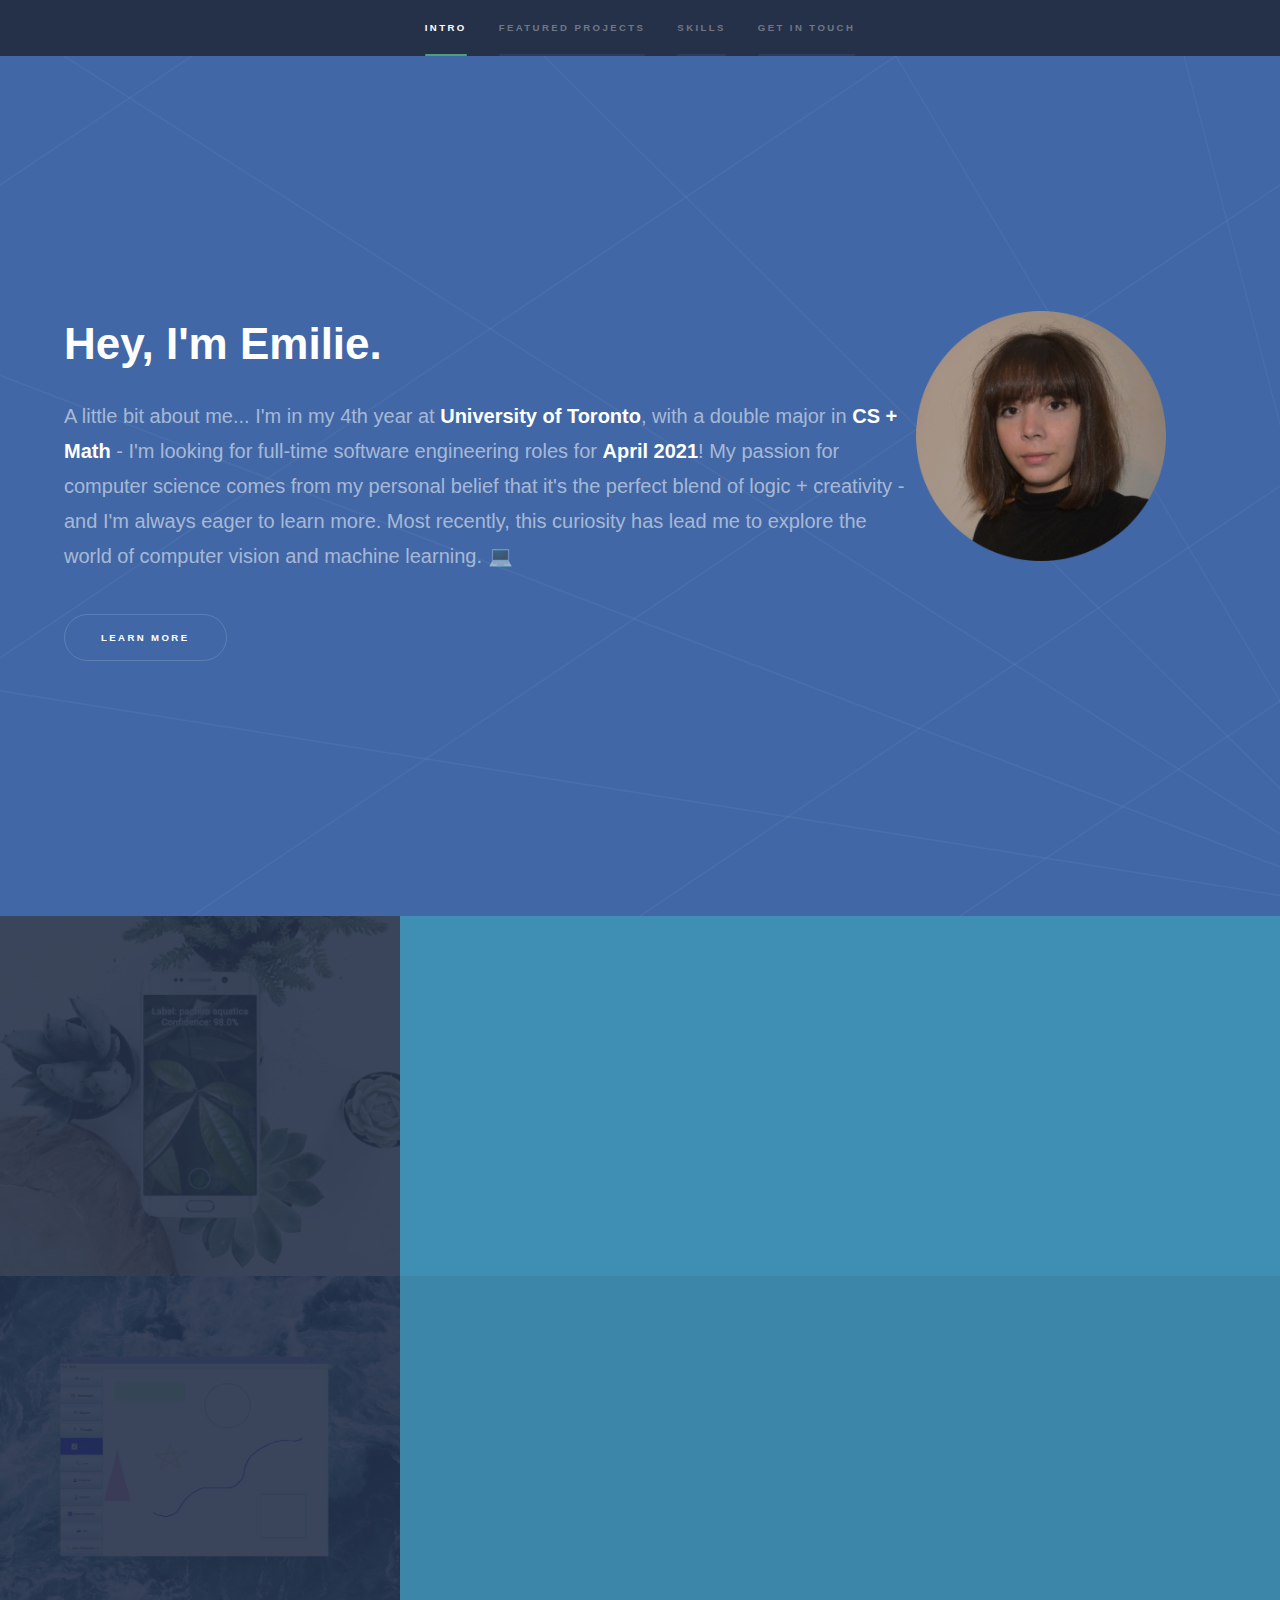
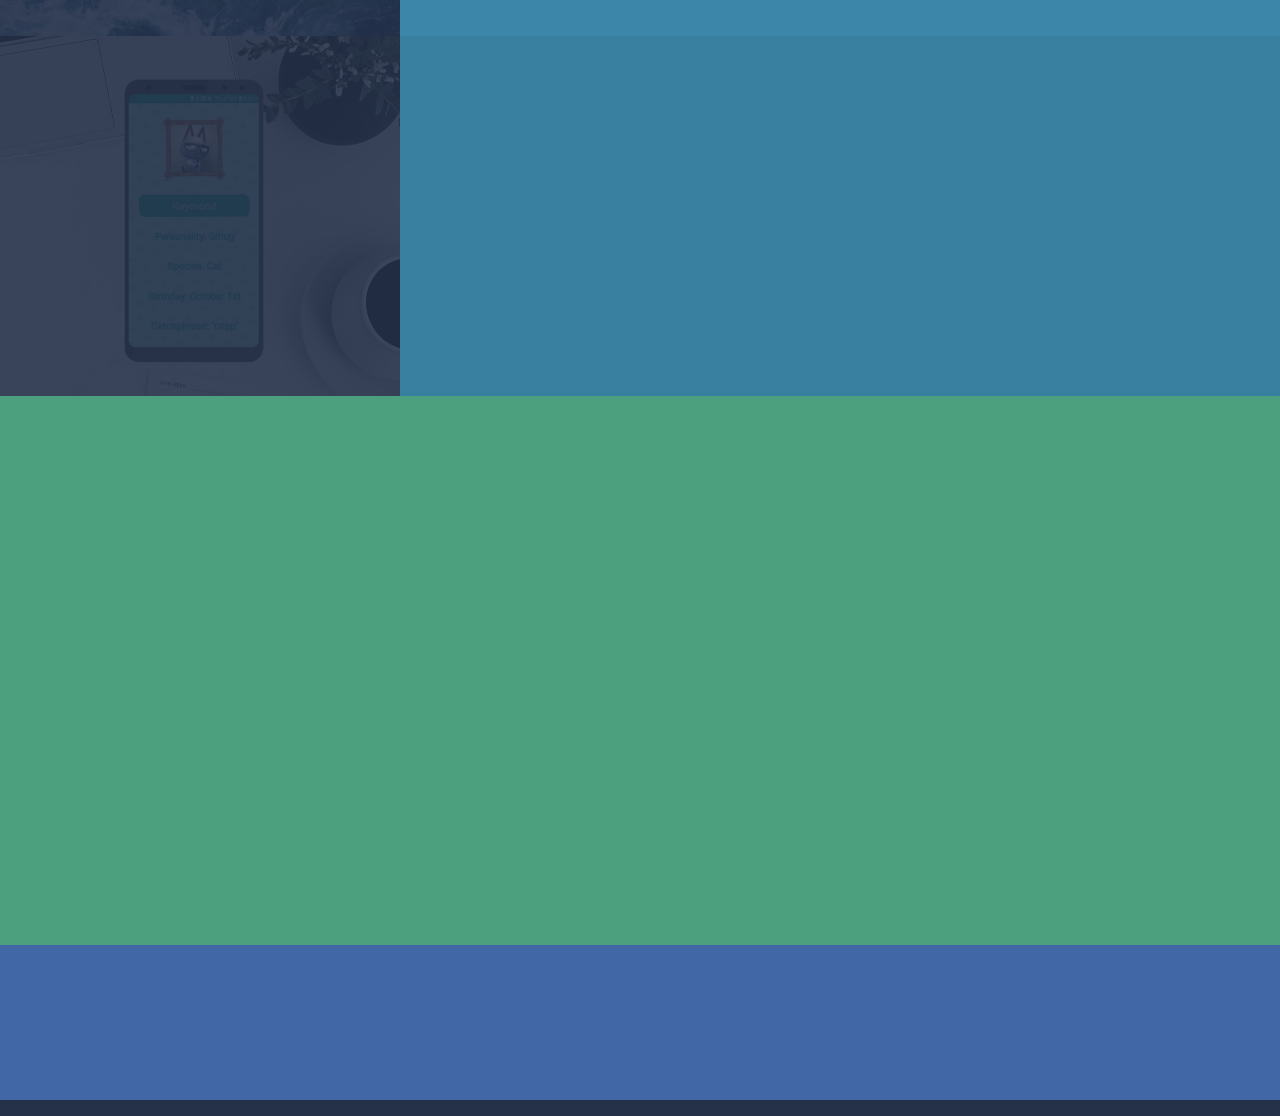
==== commit 1b9e319c: "test" ====
--- a/index.html
+++ b/index.html
@@ -120,16 +120,14 @@
 					<section id="three" class="wrapper style1 fade-up">
 						<div class="inner">
 							<div class="split style1">
-									<ul class="contact">
 										<li>
 											<h3>Social</h3>
 											<ul class="icons">
-												<li><span>LinkedIn</span><a href="https://www.linkedin.com/in/emilie-robichaud1/" target="_blank" class="icon brands fa-linkedin-in"></a></li>
+												<li><a href="https://www.linkedin.com/in/emilie-robichaud1/" target="_blank" class="icon brands fa-linkedin-in"><span>LinkedIn</span></a></li>
 												<li><a href="https://github.com/emilierobichaud1" target="_blank" class="icon brands fa-github"><span>GitHub</span></a></li>
 												<li><a href="https://twitter.com/dev__emilie" target="_blank" class="icon brands fa-twitter"><span>Twitter</span></a></li>
 											</ul>
 										</li>
-									</ul>
 								</div>
 							</div>
 						</div>
--- a/assets/css/main.css
+++ b/assets/css/main.css
@@ -2786,27 +2786,13 @@
 
 		}
 
-/* Contact */
-
-	ul.contact {
-		list-style: none;
-		padding: 0;
-	}
-
-		ul.contact > li {
-			padding: 0;
-			margin: 1.5em 0 0 0;
-		}
-
-			ul.contact > li:first-child {
-				margin-top: 0;
-			}
-
 /* Icons */
 
 	ul.icons {
 		cursor: default;
 		padding-left: 0;
+		list-style-type: none;
+		list-style: none;
 	}
 
 		ul.icons li {
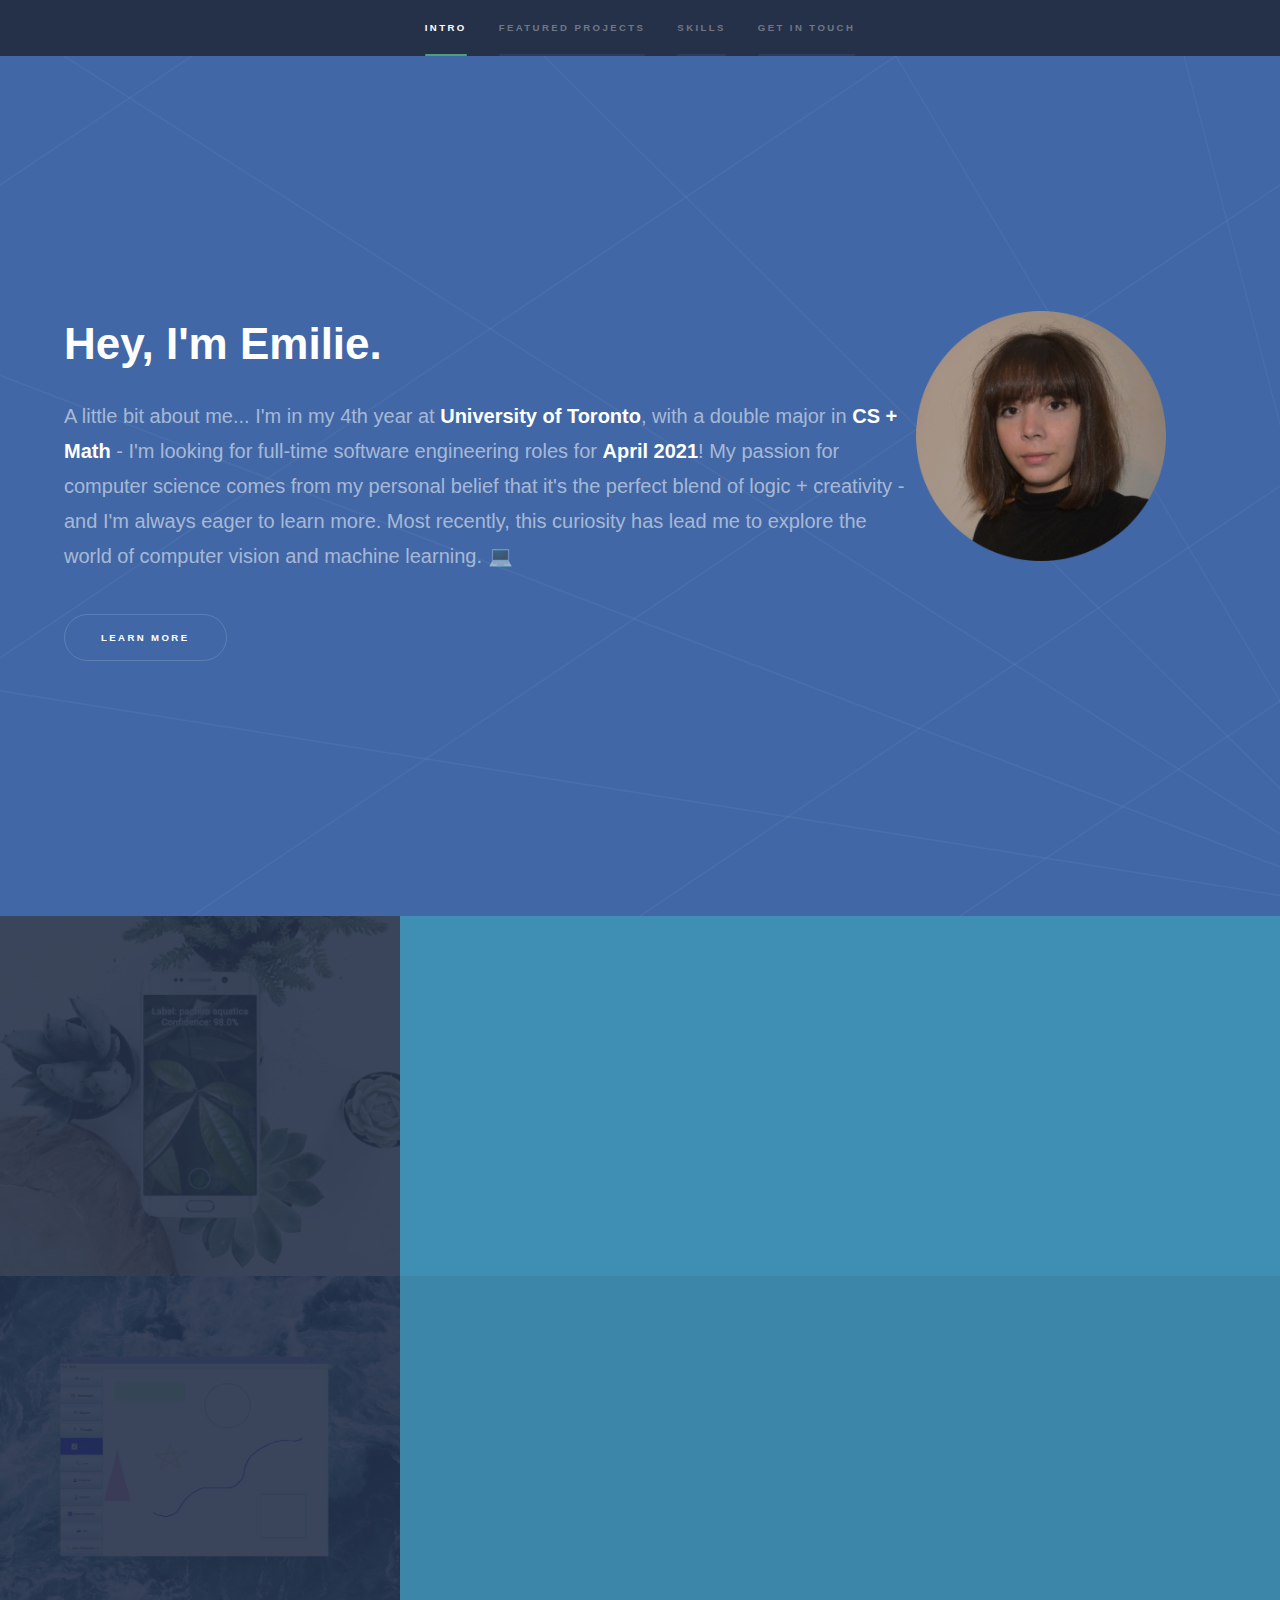
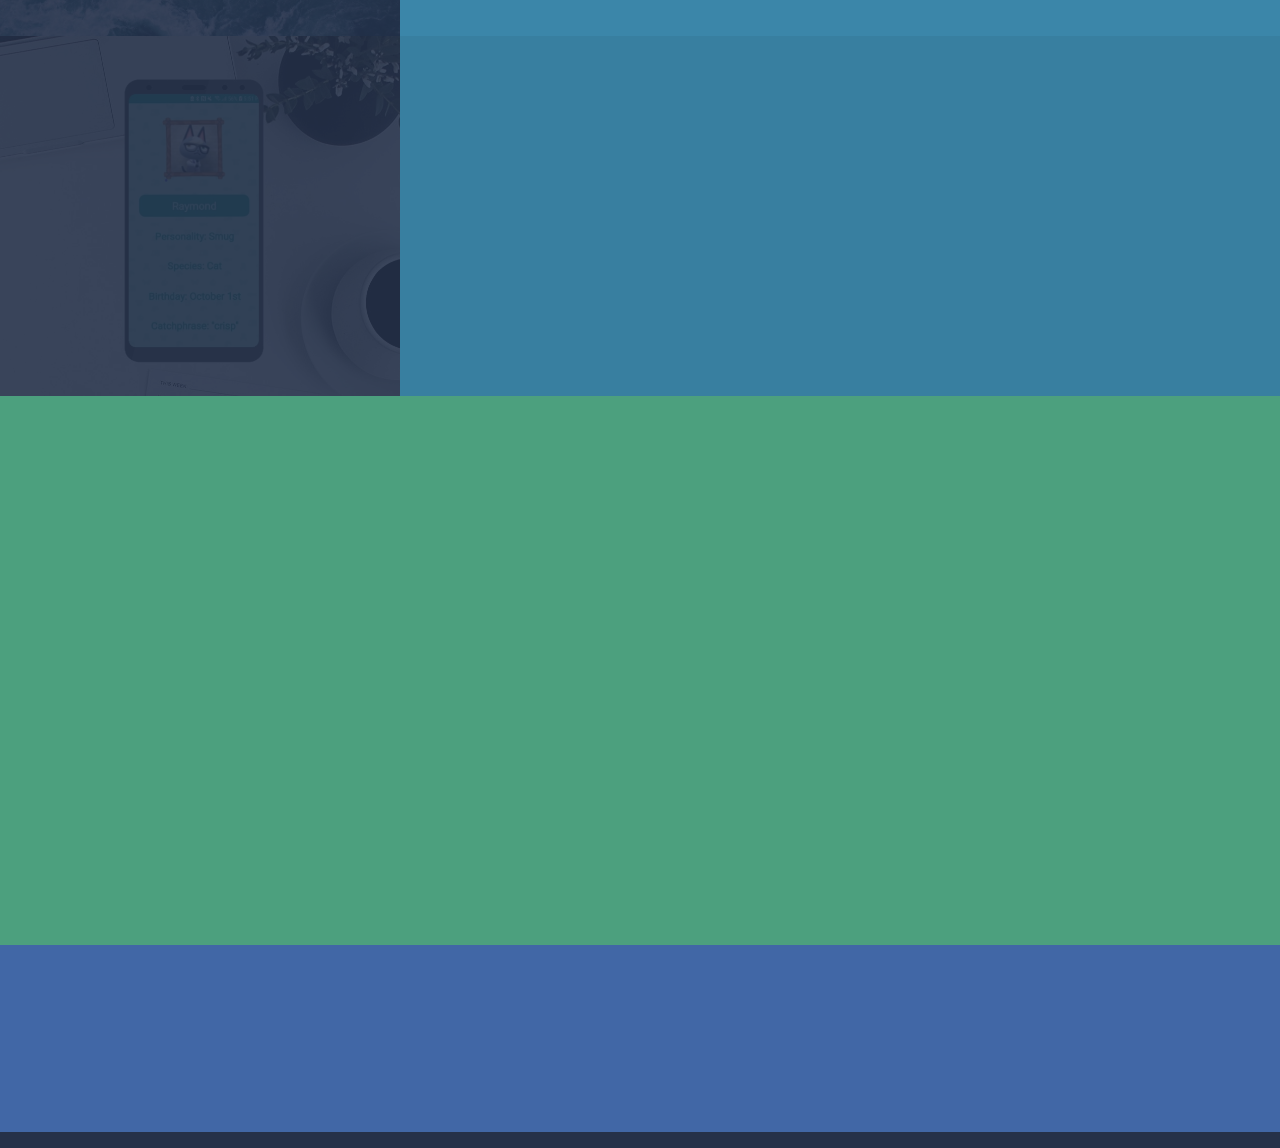
==== commit da65ee2f: "test" ====
--- a/index.html
+++ b/index.html
@@ -120,6 +120,7 @@
 					<section id="three" class="wrapper style1 fade-up">
 						<div class="inner">
 							<div class="split style1">
+									<ul class="contact">
 										<li>
 											<h3>Social</h3>
 											<ul class="icons">
@@ -128,6 +129,7 @@
 												<li><a href="https://twitter.com/dev__emilie" target="_blank" class="icon brands fa-twitter"><span>Twitter</span></a></li>
 											</ul>
 										</li>
+									</ul>
 								</div>
 							</div>
 						</div>
--- a/assets/css/main.css
+++ b/assets/css/main.css
@@ -2786,13 +2786,28 @@
 
 		}
 
+/* Contact */
+
+	ul.contact {
+		list-style: none;
+		list-style-type: none;
+		padding: 0;
+	}
+
+		ul.contact > li {
+			padding: 0;
+			margin: 1.5em 0 0 0;
+		}
+
+			ul.contact > li:first-child {
+				margin-top: 0;
+			}
+
 /* Icons */
 
 	ul.icons {
 		cursor: default;
 		padding-left: 0;
-		list-style-type: none;
-		list-style: none;
 	}
 
 		ul.icons li {
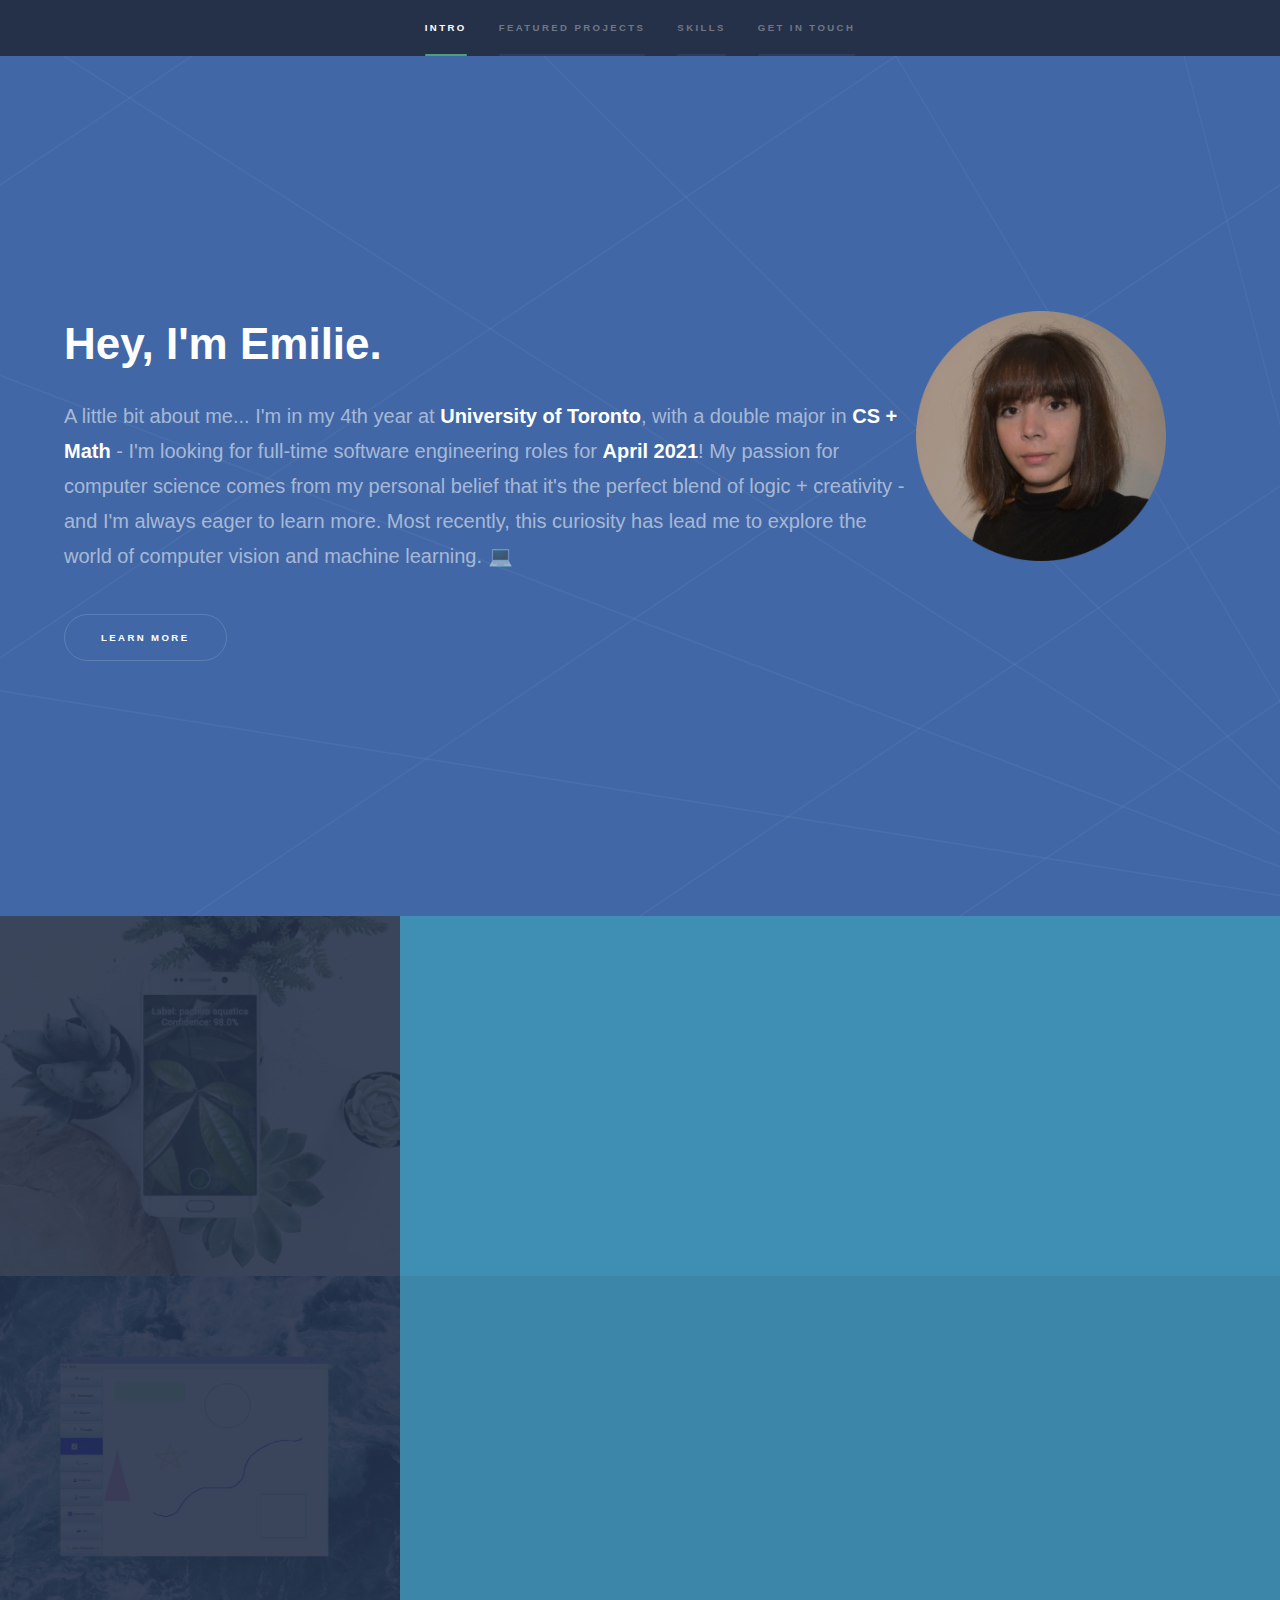
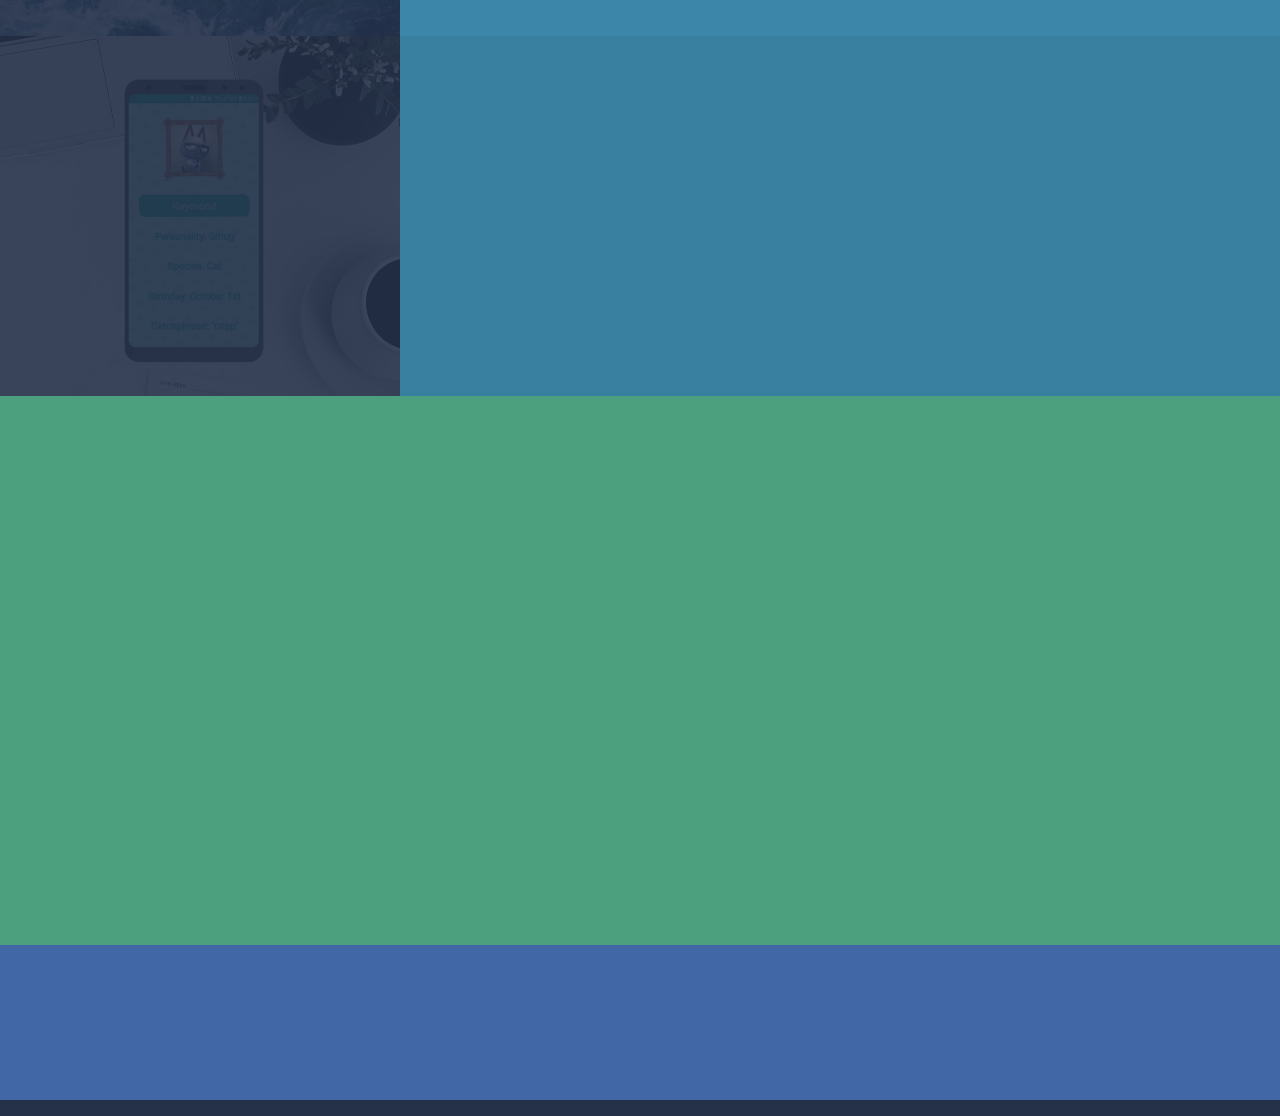
==== commit bd37a93e: "t" ====
--- a/index.html
+++ b/index.html
@@ -5,147 +5,163 @@
 	License: pixelarity.com/license
 -->
 <html>
-	<head>
-		<title>Emilie Robichaud | Portfolio</title>
-		<link rel="icon" href="images/code-642.ico">
-		<meta charset="utf-8" />
-		<meta name="viewport" content="width=device-width, initial-scale=1, user-scalable=no" />
-		<link rel="stylesheet" href="assets/css/main.css" />
-		<noscript><link rel="stylesheet" href="assets/css/noscript.css" /></noscript>
-	</head>
-	<body class="is-preload">
 
-		<!-- Sidebar -->
-			<section id="sidebar">
-				<div class="inner">
-					<nav>
-						<ul>
-							<li><a href="#intro">Intro</a></li>
-							<li><a href="#one">Featured Projects</a></li>
-							<li><a href="#two">Skills</a></li>
-							<li><a href="#three">Get in touch</a></li>
+<head>
+	<title>Emilie Robichaud | Portfolio</title>
+	<link rel="icon" href="images/code-642.ico">
+	<meta charset="utf-8" />
+	<meta name="viewport" content="width=device-width, initial-scale=1, user-scalable=no" />
+	<link rel="stylesheet" href="assets/css/main.css" />
+	<noscript>
+		<link rel="stylesheet" href="assets/css/noscript.css" />
+	</noscript>
+</head>
+
+<body class="is-preload">
+
+	<!-- Sidebar -->
+	<section id="sidebar">
+		<div class="inner">
+			<nav>
+				<ul>
+					<li><a href="#intro">Intro</a></li>
+					<li><a href="#one">Featured Projects</a></li>
+					<li><a href="#two">Skills</a></li>
+					<li><a href="#three">Get in touch</a></li>
+				</ul>
+			</nav>
+		</div>
+	</section>
+
+	<!-- Wrapper -->
+	<div id="wrapper">
+
+		<!-- Intro -->
+		<section id="intro" class="wrapper style1 fullscreen fade-up">
+			<div class="inner">
+				<class="image"><img src="images/circle-cropped.png"
+						style="float:right; width:300px; padding-right:50px;" /a>
+					<h1>Hey, I'm Emilie.</h1>
+					<p>A little bit about me... I'm in my 4th year at <strong>University of Toronto</strong>,
+						with a double major in <strong>CS + Math</strong> - I'm looking for full-time software
+						engineering roles for <strong>April 2021</strong>!
+						My passion for computer science comes from my personal belief that it's the perfect blend of
+						logic + creativity - and I'm always eager to learn more.
+						Most recently, this curiosity has lead me to explore the world of computer vision and machine
+						learning. 💻</p>
+					<ul class="actions">
+						<li><a href="#one" class="button scrolly">Learn more</a></li>
+					</ul>
+			</div>
+		</section>
+
+		<!-- One -->
+		<section id="one" class="wrapper style2 spotlights">
+			<section>
+				<a href="#" class="image"><img src="images/plant1.jpg" alt="" data-position="center center" /></a>
+				<div class="content">
+					<div class="inner">
+						<h2>Florafy</h2>
+						<p>An Android app that uses your phone's camera + a machine learning model to identify various
+							plant types.</p>
+						<ul class="actions">
+							<li><a href="https://devpost.com/software/florafy" class="button" target="_blank">Learn
+									more</a></li>
 						</ul>
-					</nav>
+					</div>
 				</div>
 			</section>
+			<section>
+				<a href="#" class="image"><img src="images/waves.jpg" alt="" data-position="top center" /></a>
+				<div class="content">
+					<div class="inner">
+						<h2>Paint Program</h2>
+						<p>A Java program similar to Microsoft Paint - built as part of a four-person team for a
+							software engineering course. </p>
+						<ul class="actions">
+							<li><a href="https://github.com/emilierobichaud1/paint-program-additional-features"
+									class="button" target="_blank">Learn more</a></li>
+						</ul>
+					</div>
+				</div>
+			</section>
+			<section>
+				<a href="#" class="image"><img src="images/ac1.jpg" alt="" data-position="25% 25%" /></a>
+				<div class="content">
+					<div class="inner">
+						<h2>ACNH: Villager Wiki App</h2>
+						<p>An Android app that uses a web scraper to get data from the AC Wiki + allows the user to look
+							it up in a simple way.</p>
+						<ul class="actions">
+							<li><a href="https://play.google.com/store/apps/details?id=com.pixl.acnh" class="button"
+									target="_blank">Learn more</a></li>
+						</ul>
+					</div>
+				</div>
+			</section>
+		</section>
 
-		<!-- Wrapper -->
-			<div id="wrapper">
+		<!-- Two -->
+		<section id="two" class="wrapper style3 fade-up">
+			<div class="inner">
+				<h2>Skills</h2>
+				<div class="features">
+					<section>
+						<span class="icon solid major fa-code"></span>
+						<h3>Languages</h3>
+						<p>Java, Python, SQL, C, HTML, CSS, Haskell, Racket.</p>
+					</section>
+					<section>
+						<span class="icon solid major fa-lock"></span>
+						<h3>Technologies + Frameworks</h3>
+						<p>Git, Linux, Android Studio, Intellij, Spring, Gradle, Maven.</p>
+					</section>
+					<section>
+						<span class="icon solid major fa-link"></span>
+						<h3>Agile Development</h3>
+						<p>Experience being on development teams, using Scrum methodologies + tools like Jira.</p>
+					</section>
+					<section>
+						<span class="icon major fa-gem"></span>
+						<h3>Leadership</h3>
+						<p>President + co-founder of UTM's Rollerskating Club.</p>
+					</section>
+				</div>
+			</div>
+		</section>
 
-				<!-- Intro -->
-					<section id="intro" class="wrapper style1 fullscreen fade-up">
-						<div class="inner">
-							<class="image"><img src="images/circle-cropped.png" style="float:right; width:300px; padding-right:50px;"/a>
-							<h1>Hey, I'm Emilie.</h1>
-							<p>A little bit about me... I'm in my 4th year at <strong>University of Toronto</strong>, 
-							with a double major in <strong>CS + Math</strong> - I'm looking for full-time software engineering roles for <strong>April 2021</strong>! 
-							My passion for computer science comes from my personal belief that it's the perfect blend of logic + creativity - and I'm always eager to learn more.
-							Most recently, this curiosity has lead me to explore the world of computer vision and machine learning. 💻</p>
-							<ul class="actions">
-								<li><a href="#one" class="button scrolly">Learn more</a></li>
-							</ul>
-						</div>
-					</section>
+		<!-- Three -->
+		<section id="three" class="wrapper style1 fade-up">
+			<div class="inner">
+				<div class="split style1">
+					<li>
+						<h3>Social</h3>
+						<ul class="icons">
+							<li><a href="https://www.linkedin.com/in/emilie-robichaud1/" target="_blank"
+									class="icon brands fa-linkedin-in"><span>LinkedIn</span></a></li>
+							<li><a href="https://github.com/emilierobichaud1" target="_blank"
+									class="icon brands fa-github"><span>GitHub</span></a></li>
+							<li><a href="https://twitter.com/dev__emilie" target="_blank"
+									class="icon brands fa-twitter"><span>Twitter</span></a></li>
+						</ul>
+					</li>
+				</div>
+			</div>
+	</div>
+	</section>
 
-				<!-- One -->
-					<section id="one" class="wrapper style2 spotlights">
-						<section>
-							<a href="#" class="image"><img src="images/plant1.jpg" alt="" data-position="center center" /></a>
-							<div class="content">
-								<div class="inner">
-									<h2>Florafy</h2>
-									<p>An Android app that uses your phone's camera + a machine learning model to identify various plant types.</p>
-									<ul class="actions">
-										<li><a href="https://devpost.com/software/florafy" class="button" target="_blank">Learn more</a></li>
-									</ul>
-								</div>
-							</div>
-						</section>
-						<section>
-							<a href="#" class="image"><img src="images/waves.jpg" alt="" data-position="top center" /></a>
-							<div class="content">
-								<div class="inner">
-									<h2>Paint Program</h2>
-									<p>A Java program similar to Microsoft Paint - built as part of a four-person team for a software engineering course. </p>
-									<ul class="actions">
-										<li><a href="https://github.com/emilierobichaud1/paint-program-additional-features" class="button" target="_blank">Learn more</a></li>
-									</ul>
-								</div>
-							</div>
-						</section>
-						<section>
-							<a href="#" class="image"><img src="images/ac1.jpg" alt="" data-position="25% 25%" /></a>
-							<div class="content">
-								<div class="inner">
-									<h2>ACNH: Villager Wiki App</h2>
-									<p>An Android app that uses a web scraper to get data from the AC Wiki + allows the user to look it up in a simple way.</p>
-									<ul class="actions">
-										<li><a href="https://play.google.com/store/apps/details?id=com.pixl.acnh" class="button" target="_blank">Learn more</a></li>
-									</ul>
-								</div>
-							</div>
-						</section>
-					</section>
-
-				<!-- Two -->
-					<section id="two" class="wrapper style3 fade-up">
-						<div class="inner">
-							<h2>Skills</h2>
-							<div class="features">
-								<section>
-									<span class="icon solid major fa-code"></span>
-									<h3>Languages</h3>
-									<p>Java, Python, SQL, C, HTML, CSS, Haskell, Racket.</p>
-								</section>
-								<section>
-									<span class="icon solid major fa-lock"></span>
-									<h3>Technologies + Frameworks</h3>
-									<p>Git, Linux, Android Studio, Intellij, Spring, Gradle, Maven.</p>
-								</section>
-								<section>
-									<span class="icon solid major fa-link"></span>
-									<h3>Agile Development</h3>
-									<p>Experience being on development teams, using Scrum methodologies + tools like Jira.</p>
-								</section>
-								<section>
-									<span class="icon major fa-gem"></span>
-									<h3>Leadership</h3>
-									<p>President + co-founder of UTM's Rollerskating Club.</p>
-								</section>
-							</div>
-						</div>
-					</section>
-
-				<!-- Three -->
-					<section id="three" class="wrapper style1 fade-up">
-						<div class="inner">
-							<div class="split style1">
-									<ul class="contact">
-										<li>
-											<h3>Social</h3>
-											<ul class="icons">
-												<li><a href="https://www.linkedin.com/in/emilie-robichaud1/" target="_blank" class="icon brands fa-linkedin-in"><span>LinkedIn</span></a></li>
-												<li><a href="https://github.com/emilierobichaud1" target="_blank" class="icon brands fa-github"><span>GitHub</span></a></li>
-												<li><a href="https://twitter.com/dev__emilie" target="_blank" class="icon brands fa-twitter"><span>Twitter</span></a></li>
-											</ul>
-										</li>
-									</ul>
-								</div>
-							</div>
-						</div>
-					</section>
-
-			</div>
+	</div>
 
 
-		<!-- Scripts -->
-			<script src="assets/js/jquery.min.js"></script>
-			<script src="assets/js/jquery.scrollex.min.js"></script>
-			<script src="assets/js/jquery.scrolly.min.js"></script>
-			<script src="assets/js/browser.min.js"></script>
-			<script src="assets/js/breakpoints.min.js"></script>
-			<script src="assets/js/util.js"></script>
-			<script src="assets/js/main.js"></script>
+	<!-- Scripts -->
+	<script src="assets/js/jquery.min.js"></script>
+	<script src="assets/js/jquery.scrollex.min.js"></script>
+	<script src="assets/js/jquery.scrolly.min.js"></script>
+	<script src="assets/js/browser.min.js"></script>
+	<script src="assets/js/breakpoints.min.js"></script>
+	<script src="assets/js/util.js"></script>
+	<script src="assets/js/main.js"></script>
 
-	</body>
+</body>
+
 </html>--- a/assets/css/main.css
+++ b/assets/css/main.css
@@ -2790,7 +2790,6 @@
 
 	ul.contact {
 		list-style: none;
-		list-style-type: none;
 		padding: 0;
 	}
 
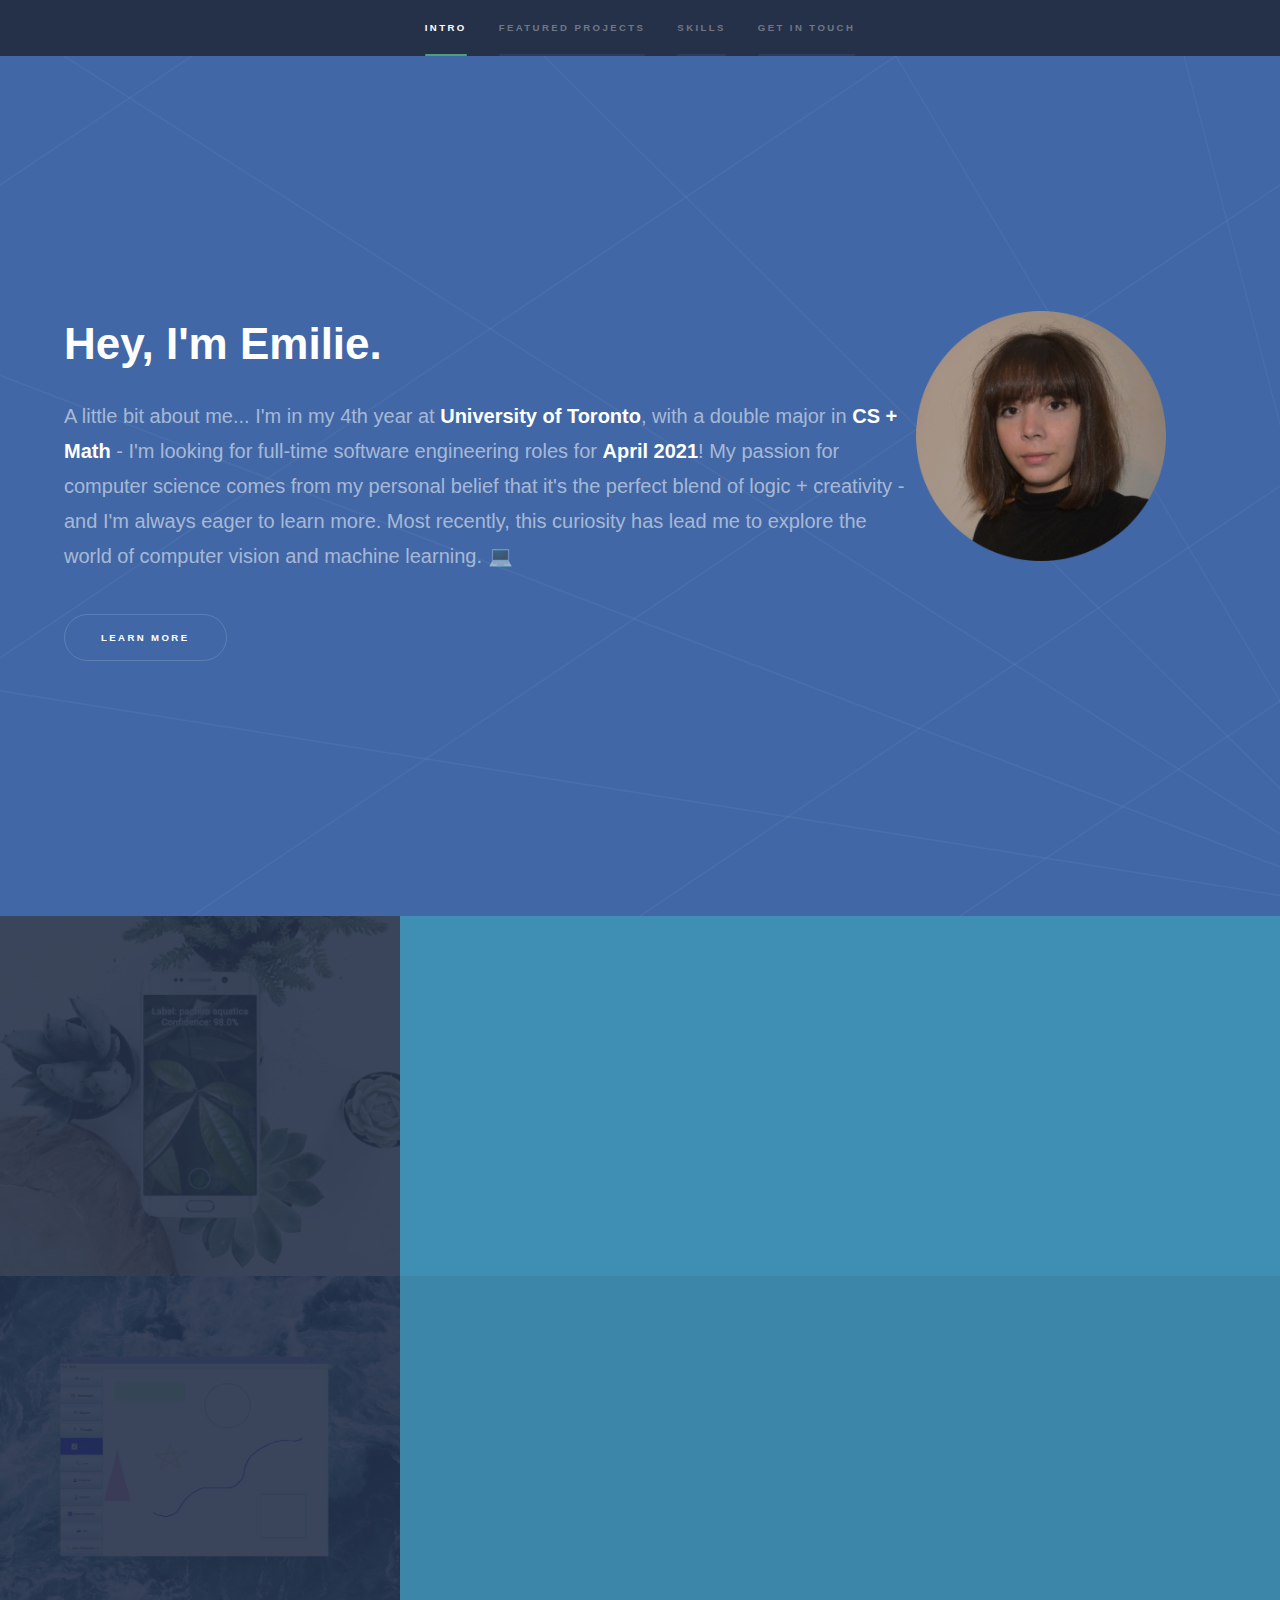
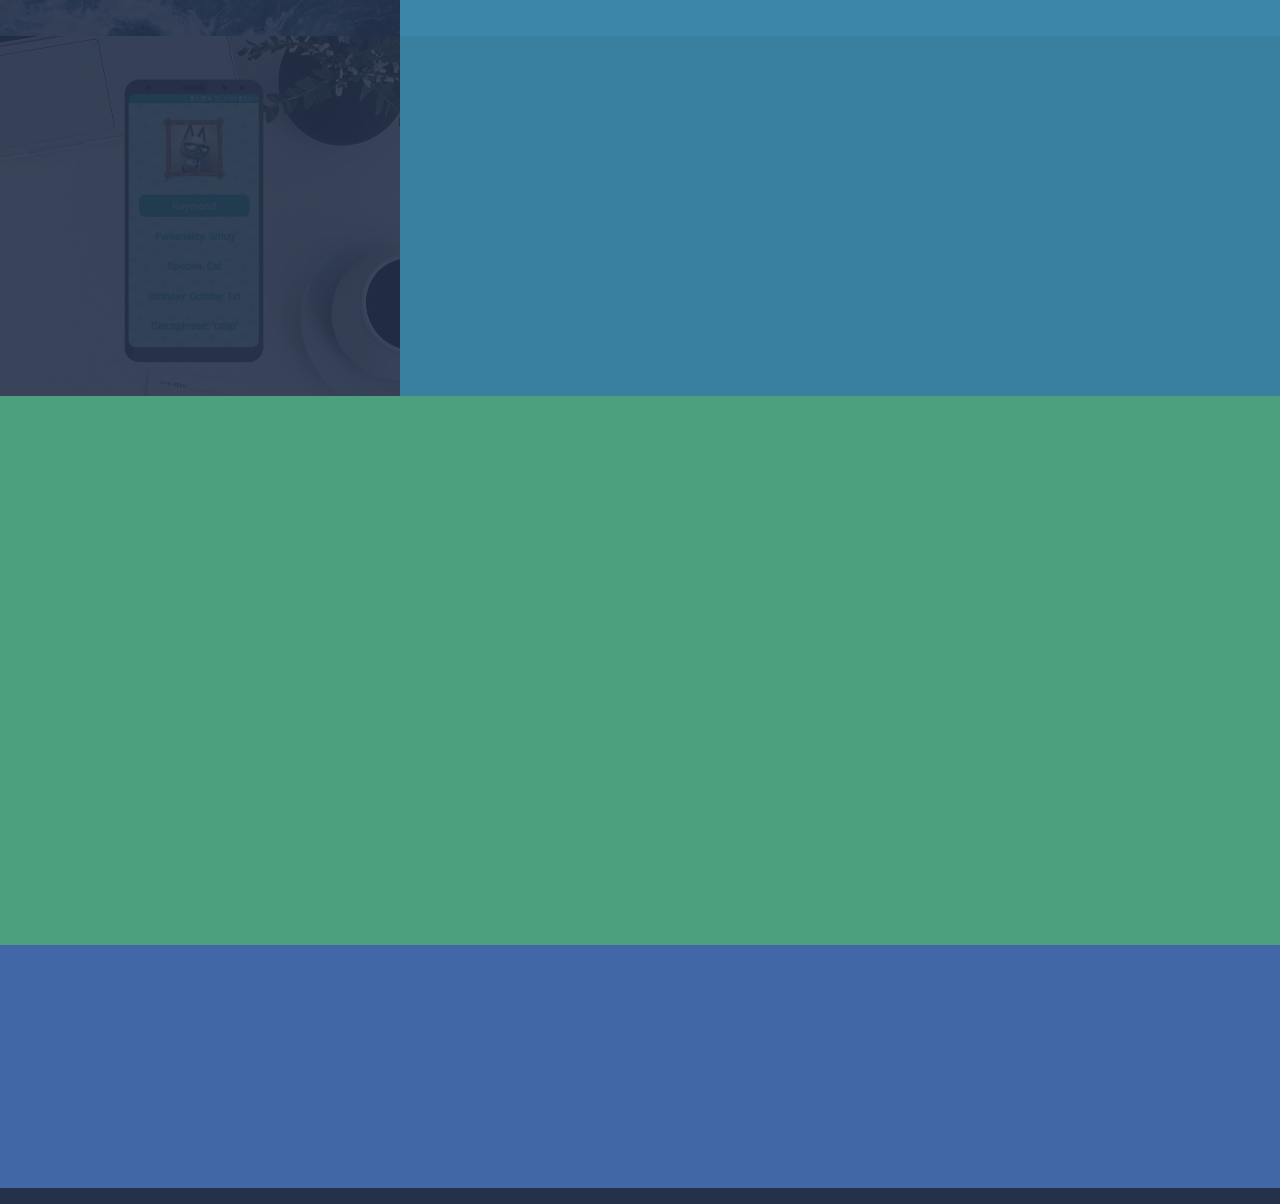
==== commit 4476b3be: "test" ====
--- a/index.html
+++ b/index.html
@@ -134,17 +134,21 @@
 		<section id="three" class="wrapper style1 fade-up">
 			<div class="inner">
 				<div class="split style1">
-					<li>
-						<h3>Social</h3>
-						<ul class="icons">
-							<li><a href="https://www.linkedin.com/in/emilie-robichaud1/" target="_blank"
-									class="icon brands fa-linkedin-in"><span>LinkedIn</span></a></li>
-							<li><a href="https://github.com/emilierobichaud1" target="_blank"
-									class="icon brands fa-github"><span>GitHub</span></a></li>
-							<li><a href="https://twitter.com/dev__emilie" target="_blank"
-									class="icon brands fa-twitter"><span>Twitter</span></a></li>
-						</ul>
-					</li>
+					<ul class="contact">
+						<li>
+							<h2>Social</h3>
+								<h3>Social</h3>
+								<ul class="icons">
+									<li><a href="https://www.linkedin.com/in/emilie-robichaud1/" target="_blank"
+											class="icon brands fa-linkedin-in"><span class="label">LinkedIn</span></a>
+									</li>
+									<li><a href="https://github.com/emilierobichaud1" target="_blank"
+											class="icon brands fa-github"><span class="label">GitHub</span></a></li>
+									<li><a href="https://twitter.com/dev__emilie" target="_blank"
+											class="icon brands fa-twitter"><span class="label">Twitter</span></a></li>
+								</ul>
+						</li>
+					</ul>
 				</div>
 			</div>
 	</div>
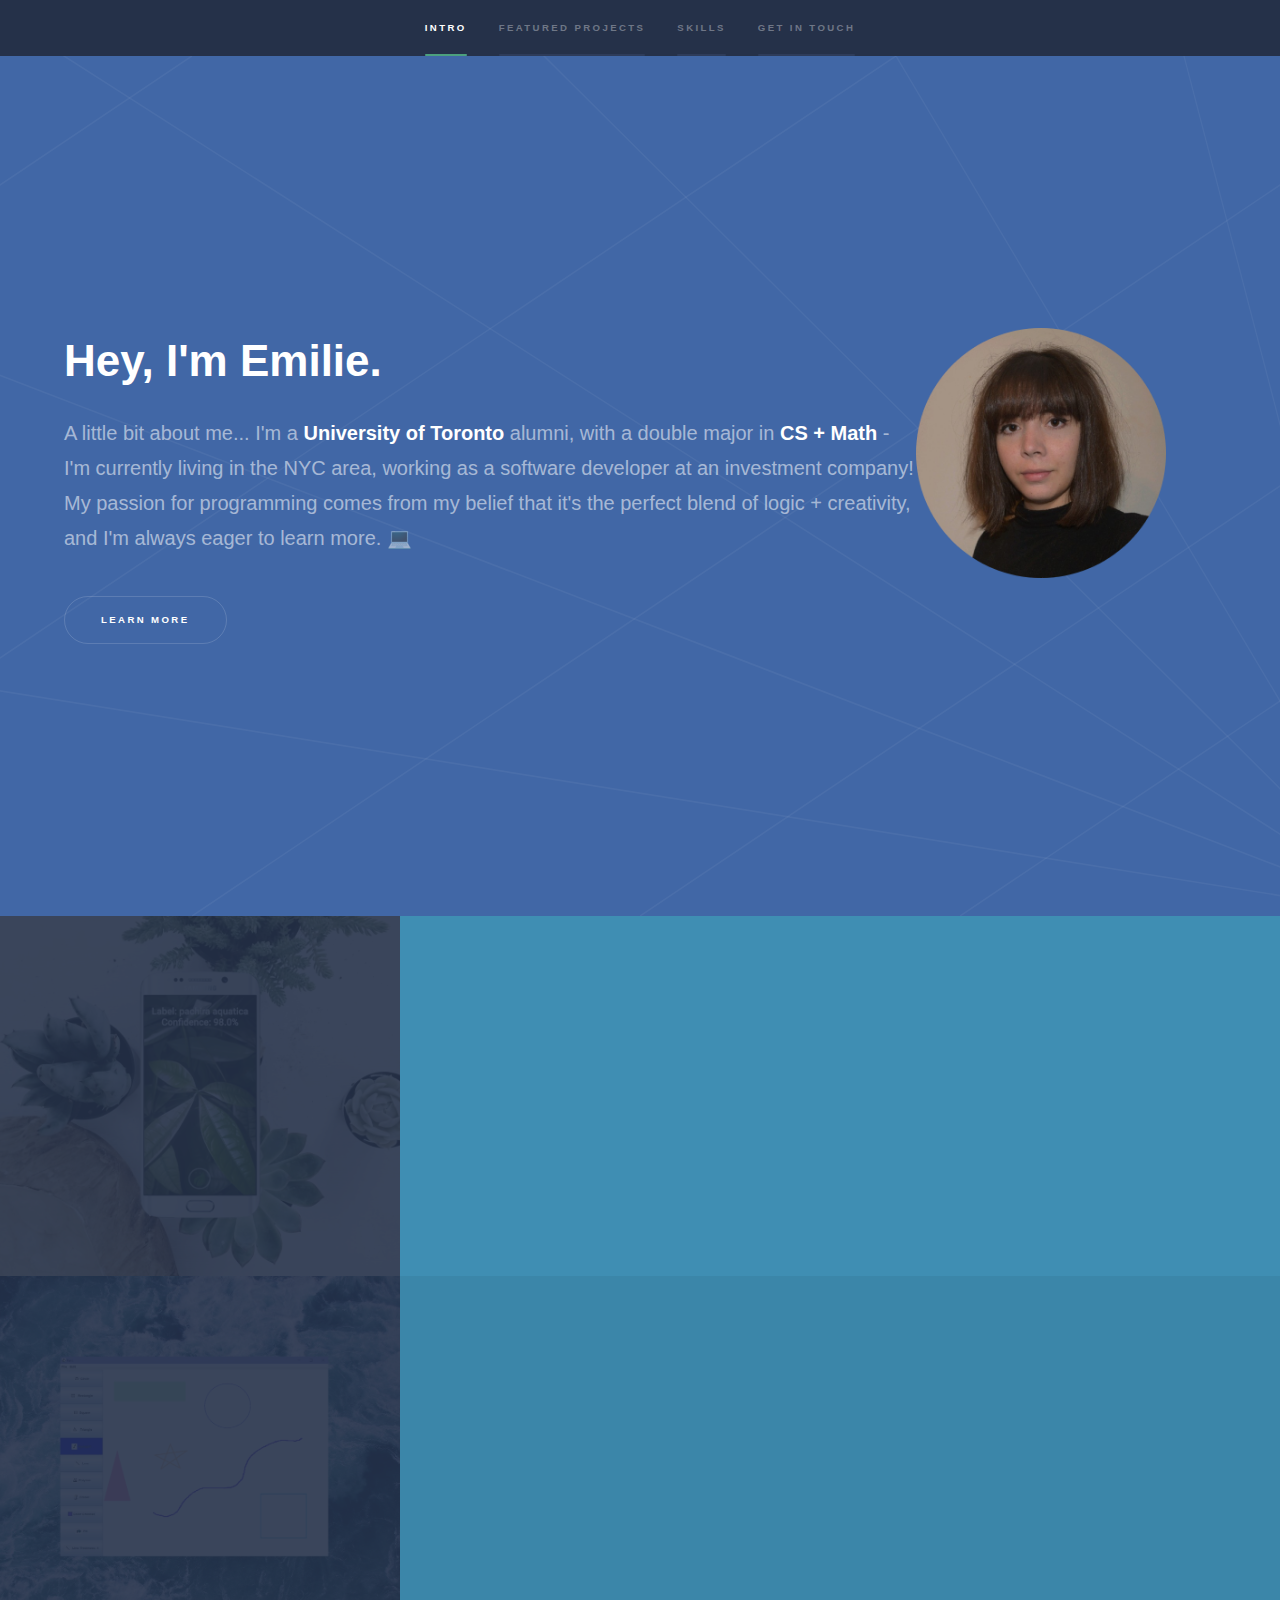
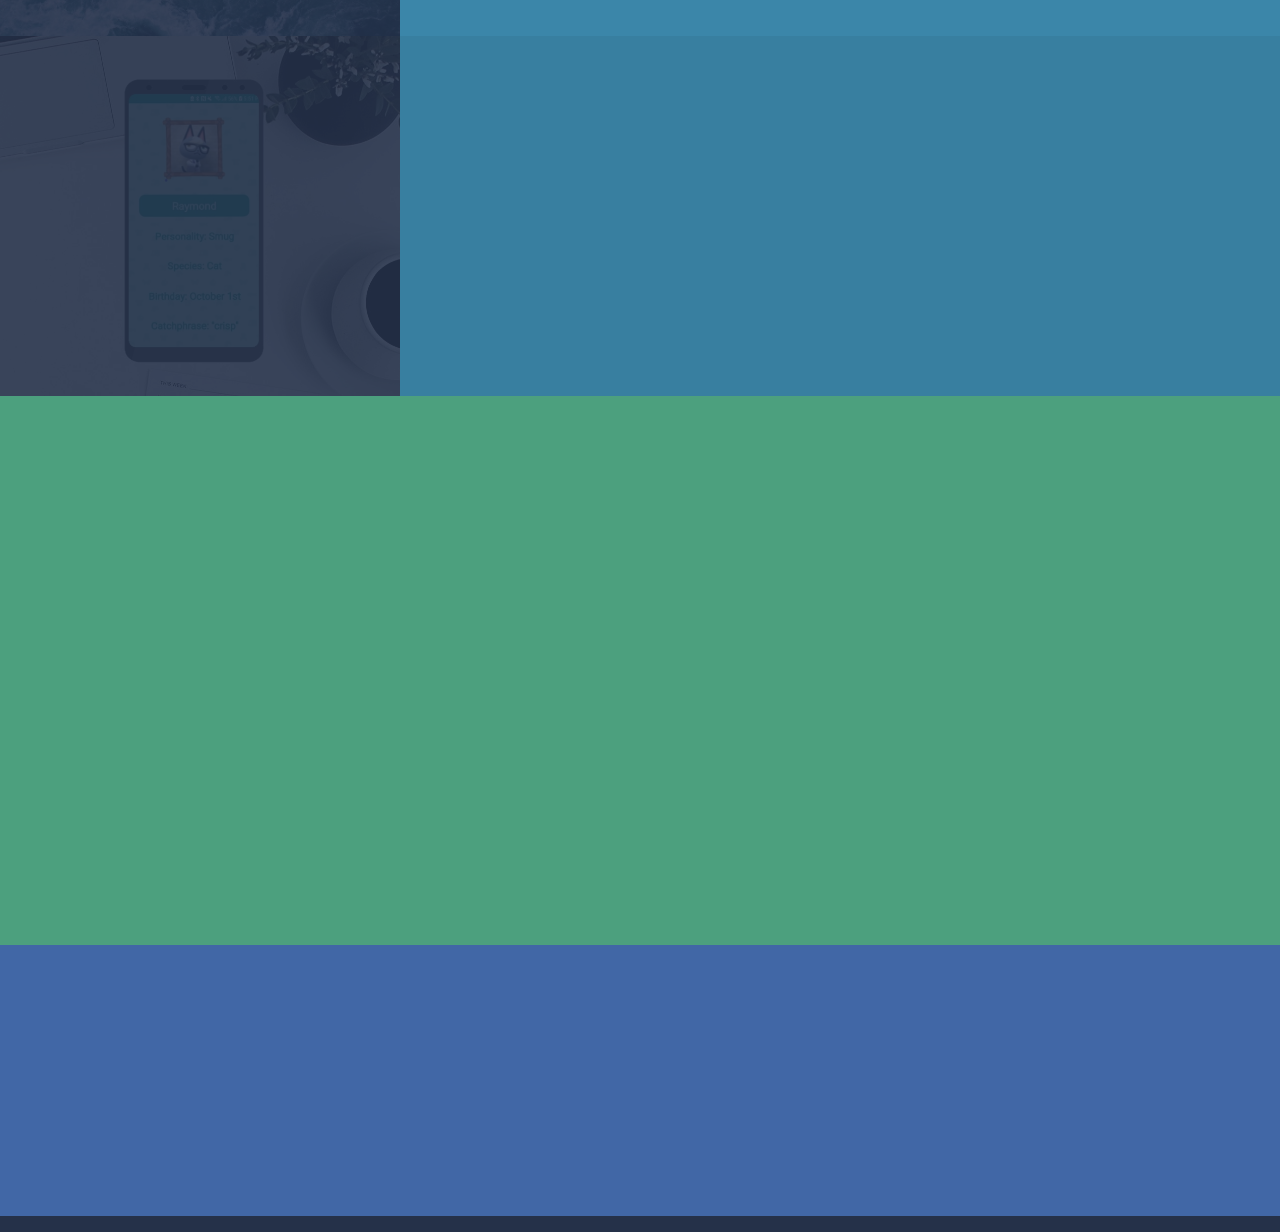
==== commit b61626da: "final commit (for now)" ====
--- a/index.html
+++ b/index.html
@@ -40,15 +40,13 @@
 		<section id="intro" class="wrapper style1 fullscreen fade-up">
 			<div class="inner">
 				<class="image"><img src="images/circle-cropped.png"
-						style="float:right; width:300px; padding-right:50px;" /a>
+						style="float:right; width:300px; padding-right:50px;">
 					<h1>Hey, I'm Emilie.</h1>
-					<p>A little bit about me... I'm in my 4th year at <strong>University of Toronto</strong>,
-						with a double major in <strong>CS + Math</strong> - I'm looking for full-time software
-						engineering roles for <strong>April 2021</strong>!
-						My passion for computer science comes from my personal belief that it's the perfect blend of
-						logic + creativity - and I'm always eager to learn more.
-						Most recently, this curiosity has lead me to explore the world of computer vision and machine
-						learning. 💻</p>
+					<p>A little bit about me... I'm a <strong>University of Toronto</strong> alumni,
+						with a double major in <strong>CS + Math</strong> - I'm currently living in the NYC area,
+						working as a software developer at an investment company!
+						My passion for programming comes from my belief that it's the perfect blend of
+						logic + creativity, and I'm always eager to learn more. 💻</p>
 					<ul class="actions">
 						<li><a href="#one" class="button scrolly">Learn more</a></li>
 					</ul>
@@ -133,23 +131,15 @@
 		<!-- Three -->
 		<section id="three" class="wrapper style1 fade-up">
 			<div class="inner">
-				<div class="split style1">
-					<ul class="contact">
-						<li>
-							<h2>Social</h3>
-								<h3>Social</h3>
-								<ul class="icons">
-									<li><a href="https://www.linkedin.com/in/emilie-robichaud1/" target="_blank"
-											class="icon brands fa-linkedin-in"><span class="label">LinkedIn</span></a>
-									</li>
-									<li><a href="https://github.com/emilierobichaud1" target="_blank"
-											class="icon brands fa-github"><span class="label">GitHub</span></a></li>
-									<li><a href="https://twitter.com/dev__emilie" target="_blank"
-											class="icon brands fa-twitter"><span class="label">Twitter</span></a></li>
-								</ul>
-						</li>
-					</ul>
-				</div>
+				<h2>Social</h2>
+							<ul class="icons">
+								<li><a href="https://www.linkedin.com/in/emilie-robichaud1/" target="_blank"
+										class="icon brands fa-linkedin-in"><span>    LinkedIn</span></a></li>
+								<li><a href="https://github.com/emilierobichaud1" target="_blank"
+										class="icon brands fa-github"><span>    GitHub</span></a></li>
+								<li><a href="https://twitter.com/dev__emilie" target="_blank"
+										class="icon brands fa-twitter"><span>    Twitter</span></a></li>
+							</ul>
 			</div>
 	</div>
 	</section>
--- a/assets/css/main.css
+++ b/assets/css/main.css
@@ -2806,11 +2806,11 @@
 
 	ul.icons {
 		cursor: default;
+		list-style-type: none;
 		padding-left: 0;
 	}
 
 		ul.icons li {
-			display: none;
 			padding: 0 0.75em 0 0;
 		}
 
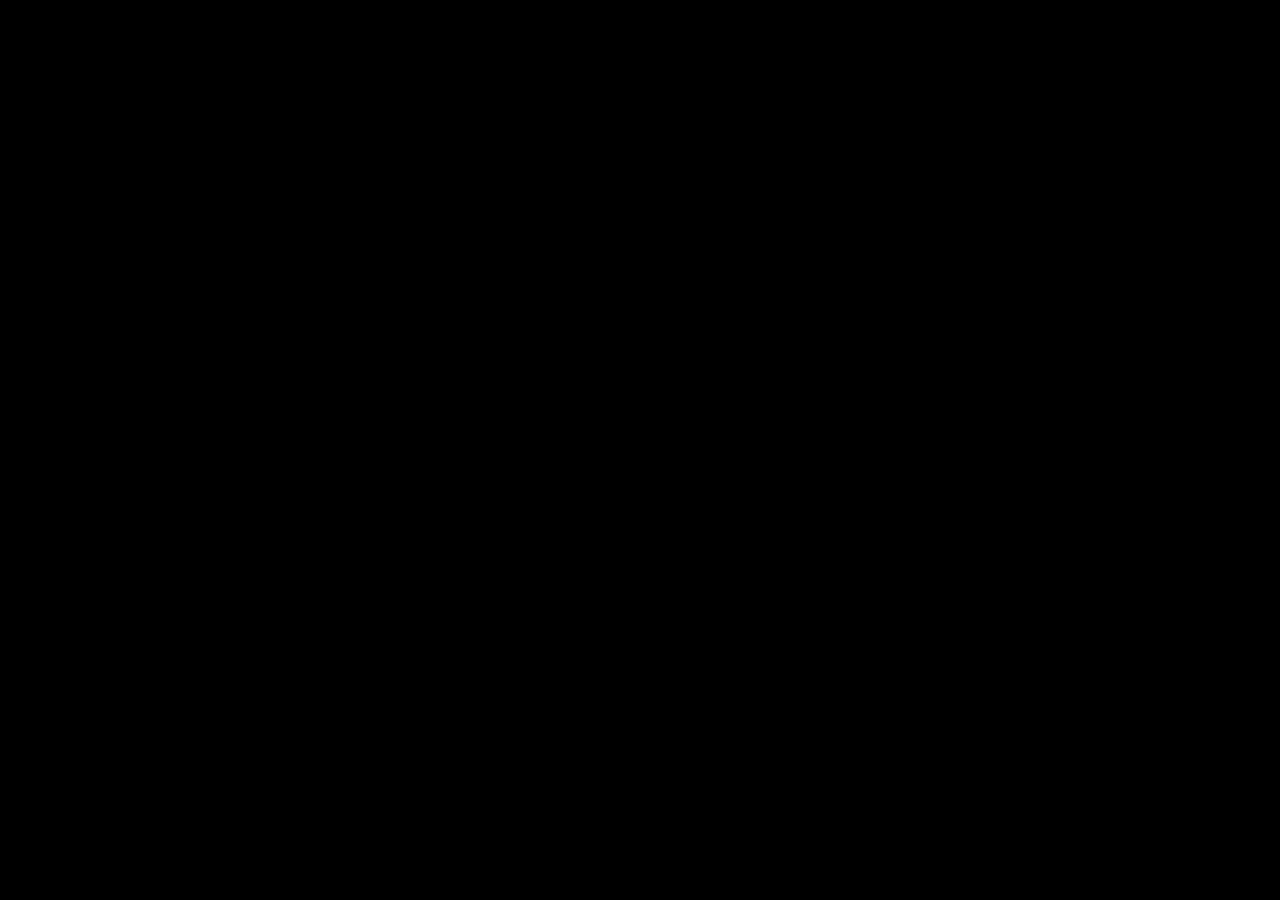
==== commit 493fb83f: "Refactor project" ====
--- a/index.html
+++ b/index.html
@@ -1,161 +1,337 @@
-<!DOCTYPE HTML>
-<!--
-	Hyperspace by Pixelarity
-	pixelarity.com | hello@pixelarity.com
-	License: pixelarity.com/license
--->
-<html>
+<!Doctype html>
+<html class="no-js" lang="zxx">
 
 <head>
-	<title>Emilie Robichaud | Portfolio</title>
-	<link rel="icon" href="images/code-642.ico">
-	<meta charset="utf-8" />
-	<meta name="viewport" content="width=device-width, initial-scale=1, user-scalable=no" />
-	<link rel="stylesheet" href="assets/css/main.css" />
-	<noscript>
-		<link rel="stylesheet" href="assets/css/noscript.css" />
-	</noscript>
+    <meta charset="utf-8">
+    <meta http-equiv="x-ua-compatible" content="ie=edge">
+    <title>Emilie Robichaud's Portfolio</title>
+    <meta name="description" content="">
+    <meta name="viewport" content="width=device-width, initial-scale=1">
+    <link rel="shortcut icon" type="image/x-icon" href="assets/img/codefolder.png">
+    <!-- Place favicon.ico in the root directory -->
+
+    <!-- CSS here -->
+    <link rel="stylesheet" href="assets/css/bootstrap.min.css">
+    <link rel="stylesheet" href="assets/css/animate.min.css">
+    <link rel="stylesheet" href="assets/css/fontawesome.min.css">
+    <link rel="stylesheet" href="assets/css/all.min.css">
+    <link rel="stylesheet" href="assets/css/odometer.min.css">
+    <link rel="stylesheet" href="assets/css/jquery.modal.min.css">
+    <link rel="stylesheet" href="assets/css/meanmenu.css">
+    <link rel="stylesheet" href="assets/css/swipper.css">
+    <link rel="stylesheet" href="assets/css/main.css">
 </head>
 
-<body class="is-preload">
-
-	<!-- Sidebar -->
-	<section id="sidebar">
-		<div class="inner">
-			<nav>
-				<ul>
-					<li><a href="#intro">Intro</a></li>
-					<li><a href="#one">Featured Projects</a></li>
-					<li><a href="#two">Skills</a></li>
-					<li><a href="#three">Get in touch</a></li>
-				</ul>
-			</nav>
-		</div>
-	</section>
-
-	<!-- Wrapper -->
-	<div id="wrapper">
-
-		<!-- Intro -->
-		<section id="intro" class="wrapper style1 fullscreen fade-up">
-			<div class="inner">
-				<class="image"><img src="images/circle-cropped.png"
-						style="float:right; width:300px; padding-right:50px;">
-					<h1>Hey, I'm Emilie.</h1>
-					<p>A little bit about me... I'm a <strong>University of Toronto</strong> alumni,
-						with a double major in <strong>CS + Math</strong> - I'm currently living in the NYC area,
-						working as a software developer at an investment company!
-						My passion for programming comes from my belief that it's the perfect blend of
-						logic + creativity, and I'm always eager to learn more. 💻</p>
-					<ul class="actions">
-						<li><a href="#one" class="button scrolly">Learn more</a></li>
-					</ul>
-			</div>
-		</section>
-
-		<!-- One -->
-		<section id="one" class="wrapper style2 spotlights">
-			<section>
-				<a href="#" class="image"><img src="images/plant1.jpg" alt="" data-position="center center" /></a>
-				<div class="content">
-					<div class="inner">
-						<h2>Florafy</h2>
-						<p>An Android app that uses your phone's camera + a machine learning model to identify various
-							plant types.</p>
-						<ul class="actions">
-							<li><a href="https://devpost.com/software/florafy" class="button" target="_blank">Learn
-									more</a></li>
-						</ul>
-					</div>
-				</div>
-			</section>
-			<section>
-				<a href="#" class="image"><img src="images/waves.jpg" alt="" data-position="top center" /></a>
-				<div class="content">
-					<div class="inner">
-						<h2>Paint Program</h2>
-						<p>A Java program similar to Microsoft Paint - built as part of a four-person team for a
-							software engineering course. </p>
-						<ul class="actions">
-							<li><a href="https://github.com/emilierobichaud1/paint-program-additional-features"
-									class="button" target="_blank">Learn more</a></li>
-						</ul>
-					</div>
-				</div>
-			</section>
-			<section>
-				<a href="#" class="image"><img src="images/ac1.jpg" alt="" data-position="25% 25%" /></a>
-				<div class="content">
-					<div class="inner">
-						<h2>ACNH: Villager Wiki App</h2>
-						<p>An Android app that uses a web scraper to get data from the AC Wiki + allows the user to look
-							it up in a simple way.</p>
-						<ul class="actions">
-							<li><a href="https://play.google.com/store/apps/details?id=com.pixl.acnh" class="button"
-									target="_blank">Learn more</a></li>
-						</ul>
-					</div>
-				</div>
-			</section>
-		</section>
-
-		<!-- Two -->
-		<section id="two" class="wrapper style3 fade-up">
-			<div class="inner">
-				<h2>Skills</h2>
-				<div class="features">
-					<section>
-						<span class="icon solid major fa-code"></span>
-						<h3>Languages</h3>
-						<p>Java, Python, SQL, C, HTML, CSS, Haskell, Racket.</p>
-					</section>
-					<section>
-						<span class="icon solid major fa-lock"></span>
-						<h3>Technologies + Frameworks</h3>
-						<p>Git, Linux, Android Studio, Intellij, Spring, Gradle, Maven.</p>
-					</section>
-					<section>
-						<span class="icon solid major fa-link"></span>
-						<h3>Agile Development</h3>
-						<p>Experience being on development teams, using Scrum methodologies + tools like Jira.</p>
-					</section>
-					<section>
-						<span class="icon major fa-gem"></span>
-						<h3>Leadership</h3>
-						<p>President + co-founder of UTM's Rollerskating Club.</p>
-					</section>
-				</div>
-			</div>
-		</section>
-
-		<!-- Three -->
-		<section id="three" class="wrapper style1 fade-up">
-			<div class="inner">
-				<h2>Social</h2>
-							<ul class="icons">
-								<li><a href="https://www.linkedin.com/in/emilie-robichaud1/" target="_blank"
-										class="icon brands fa-linkedin-in"><span>    LinkedIn</span></a></li>
-								<li><a href="https://github.com/emilierobichaud1" target="_blank"
-										class="icon brands fa-github"><span>    GitHub</span></a></li>
-								<li><a href="https://twitter.com/dev__emilie" target="_blank"
-										class="icon brands fa-twitter"><span>    Twitter</span></a></li>
-							</ul>
-			</div>
-	</div>
-	</section>
-
-	</div>
-
-
-	<!-- Scripts -->
-	<script src="assets/js/jquery.min.js"></script>
-	<script src="assets/js/jquery.scrollex.min.js"></script>
-	<script src="assets/js/jquery.scrolly.min.js"></script>
-	<script src="assets/js/browser.min.js"></script>
-	<script src="assets/js/breakpoints.min.js"></script>
-	<script src="assets/js/util.js"></script>
-	<script src="assets/js/main.js"></script>
-
+<body>
+
+    <div class="page-wrapper home-1" style="padding-top: 0pt;" data-background="assets/img/bg/page-bg-1.jpg">
+
+        <!-- PRELOADER -->
+        <div id="preloader">
+            <div class="loader_line"></div>
+        </div>
+        <!-- /PRELOADER -->
+
+        <div class="toggle_menu" style="margin-top: 0%;"></div>
+
+        <div class="container z-index-3">
+            <div class="row">
+
+                <!-- parsonal-info-start -->
+                <div class="col-xxl-3 col-xl-3" style="margin-top: 4%; height: 70vh; position: sticky; top: 7%;">
+                    <div class="bostami-parsonal-info-area">
+                        <div class="bostami-parsonal-info-wrap">
+
+                            <!-- img -->
+                            <div class="bostami-parsonal-info-img" style="margin-top: 0%;">
+                                <img src="assets/img/personal-info/headshot.png" alt="avatar">
+                            </div>
+
+                            <!-- name -->
+                            <h4 class="bostami-parsonal-info-name">
+                                <a href="#">Emilie Robichaud</a>
+                            </h4>
+                            <span class="bostami-parsonal-info-bio mb-15">Software Developer</span>
+
+                            <!-- social link -->
+                            <ul class="bostami-parsonal-info-social-link mb-30">
+                                <li>
+                                    <a href="https://www.linkedin.com/in/emilie-robichaud1/" target="_blank"
+                                        class="linkedin">
+                                        <i class="fa-brands fa-linkedin-in"></i>
+                                    </a>
+                                </li>
+                                <li>
+                                    <a href="https://twitter.com/dev__emilie" target="_blank" class="twitter">
+                                        <i class="fa-brands fa-twitter"></i>
+                                    </a>
+                                </li>
+                                <li>
+                                    <a href="https://github.com/emilie-robichaud" target="_blank" class="github">
+                                        <i class="fa-brands fa-github"></i>
+                                    </a>
+                                </li>
+                                <li>
+                                    <a href="https://medium.com/@emilie-robichaud" target="_blank" class="medium">
+                                        <i class="fa-brands fa-medium"></i>
+                                    </a>
+                                </li>
+                            </ul>
+
+                            <!-- contact -->
+                            <div class="bostami-parsonal-info-contact mb-30" style="padding-left: 2%; width: 106%; margin-left: -3%"">
+                                <div class="bostami-parsonal-info-contact-item email">
+                                    <div class="icon">
+                                        <a href="mailto:emilie.robichaud12@gmail.com" target="_blank">
+                                            <i class="fa-regular fa-envelope-open-text"></i>
+                                        </a>
+                                    </div>
+                                    <div class="text">
+                                        <span>Email</span>
+                                        <a style="text-transform: lowercase; font-size: small;"
+                                            href="mailto:emilie.robichaud12@gmail.com" target="_blank">
+                                            emilie.robichaud@mail.utoronto.ca
+                                        </a>
+                                    </div>
+                                </div>
+
+                                <div class="bostami-parsonal-info-contact-item location">
+                                    <div class="icon">
+                                        <i class="fa-solid fa-location-dot"></i>
+                                    </div>
+                                    <div class="text">
+                                        <span>Location</span>
+                                        <a style="font-size: small;">
+                                            NYC, New York
+                                        </a>
+                                    </div>
+                                </div>
+                            </div>
+
+                            <!-- cv button -->
+                            <div class="bostami-parsonal-info-btn">
+                                <a class="btn-1" href="assets/Emilie_Robichaud_Resume.pdf" download target="_blank">
+                                    <span class="icon">
+                                        <i class="fa-regular fa-download"></i>
+                                    </span>
+                                    download cv
+                                </a>
+                            </div>
+
+                        </div>
+                    </div>
+                </div>
+                <!-- personal-info-end -->
+
+                <!-- about-page-start -->
+                <div class="col-xxl-9 col-xl-9">
+                    <div class="bostami-page-content-wrap">
+
+                        <!-- page title -->
+                        <div class="section-wrapper pl-60 pr-60 pt-60" style="margin-top: 13%;">
+                            <div class="bostami-page-title-wrap mb-35">
+                                <h2 class="page-title">about</h2>
+                                <p style="max-width: fit-content;">Hi, my name is Emilie! I'm a Software Developer currently working in NYC, New York!
+                                    My academic background is in computer science and
+                                    mathematics. My love for these two subjects has been combined beautifully in my
+                                    career as a software engineer -
+                                    it's the perfect blend of logic and creativity. I've worked primarily as a backend
+                                    engineer with experience in Java, but
+                                    I've also developed Android apps in my free time!</p>
+                            </div>
+                        </div>
+
+                        <!-- what-do -->
+                        <div class="section-wrapper pl-60 pr-60">
+
+                            <div class="bostami-section-title-wrap mb-30">
+                                <h3 class="section-title">Highlights!</h3>
+                            </div>
+
+                            <div class="bostami-what-do-wrap mb-30">
+                                <div class="row">
+
+                                    <!-- single item -->
+                                    <div class="col-xxl-6 col-xl-6 col-lg-6">
+                                        <div class="bostami-what-do-item bg-catkrill">
+                                            <div class="icon">
+                                                <i class="fa-light fa-volume"></i>
+                                            </div>
+                                            <div class="text">
+                                                <a href="https://ghc.anitab.org/agenda" target="_blank">
+                                                <h4 class="title">Speaker @ GHC 2023</h4>
+                                                </a>
+                                                <p>Presented a technical talk for Grace Hopper Celebration 2023 on code katas and features in Java 17+!</p>
+                                            </div>
+                                        </div>
+                                    </div>
+                                    <!-- single item -->
+                                    <div class="col-xxl-6 col-xl-6 col-lg-6">
+                                        <div class="bostami-what-do-item bg-catkrill">
+                                            <div class="icon">
+                                                <i class="fa-light fa-leaf"></i>
+                                            </div>
+                                            <div class="text">
+                                                <a href="https://devpost.com/software/florafy" target="_blank">
+                                                <h4 class="title">Florafy Android App</h4>
+                                                </a>
+                                                <p>For BackyardHacks, I developed an Android app that uses a phone's camera to identify plant types!</p>
+                                            </div>
+                                        </div>
+                                    </div>
+                                    <!-- single item -->
+                                    <div class="col-xxl-6 col-xl-6 col-lg-6">
+                                        <div class="bostami-what-do-item  bg-catkrill">
+                                            <div class="icon">
+                                                <i class="fa-light fa-code"></i>
+                                            </div>
+                                            <div class="text">
+                                                <a href="https://github.com/emilie-robichaud" target="_blank">
+                                                <h4 class="title">Open Source Development</h4>
+                                                </a>
+                                                <p>I've contributed to several open source projects, the Java collections framework Eclipse Collections.
+                                                </p>
+                                            </div>
+                                        </div>
+                                    </div>
+                                    <!-- single item -->
+                                    <div class="col-xxl-6 col-xl-6 col-lg-6">
+                                        <div class="bostami-what-do-item bg-catkrill">
+                                            <div class="icon">
+                                                <i class="fa-light fa-notebook"></i>
+                                            </div>
+                                            <div class="text">
+                                                <a href="https://emilie-robichaud.medium.com/" target="_blank">
+                                                <h4 class="title">Technical Blogs</h4>
+                                                </a>
+                                                <p>I enjoy exploring new technologies and blogging about it - you can find me on medium @emilie-robichaud!</p>
+                                            </div>
+                                        </div>
+                                    </div>
+
+                                </div>
+                            </div>
+
+                        </div>
+                    </div>
+
+                    <!-- resume-page-start -->
+                <div class="col-xxl-9 col-xl-9 mb-35" style="width: 100%">
+                    <div class="bostami-page-content-wrap">
+
+                        <!-- page title -->
+                        <div class="section-wrapper pl-60 pr-60 pt-60">
+                            <div class="bostami-page-title-wrap mb-15">
+                                <h2 class="page-title">resume</h2>
+                            </div>
+                        </div>
+
+                        <div class="section-wrapper pl-60 pr-60 pb-30">
+                            <div class="row">
+
+                                <!-- education -->
+                                <div class="col-xl-6 col-lg-7">
+                                    <div class="bostami-section-title-wrap mb-20">
+                                        <h4 class="section-title"><i class="fa-light fa-school"></i>Education</h4>
+                                    </div>
+
+                                    <div class="bostami-card-wrap">
+                                        <div class="bostami-card-item bg-catkrill mb-20">
+                                            <span class="card-subtitle">2015-2021</span>
+                                            <h6 class="card-title">B.Sc., Majors in Computer Science and Mathematics
+                                                <span>- University of Toronto</span></h6>
+                                            <p class="card-text">Toronto, ON, Canada</p>
+                                        </div>
+                                    </div>
+
+
+
+                                </div>
+
+                                <!-- education -->
+                                <div class="col-xl-6 col-lg-5">
+                                    <div class="bostami-section-title-wrap mb-20">
+                                        <h4 class="section-title"><i class="fa-light fa-briefcase"></i>experience</h4>
+                                    </div>
+                                    <div class="bostami-card-item bg-catkrill  mb-20">
+                                        <span class="card-subtitle">September 2019 - August 2020</span>
+                                        <h6 class="card-title">Software Engineer Co-op</h6>
+                                        <p class="card-text">Scotiabank</p>
+                                    </div>
+                                    <div class="bostami-card-item bg-catkrill mb-20">
+                                        <span class="card-subtitle">May 2021 - September 2021</span>
+                                        <h6 class="card-title">Contract Web Developer</h6>
+                                        <p class="card-text">University of Toronto</p>
+                                    </div>
+                                    <div class="bostami-card-item bg-catkrill mb-20">
+                                        <span class="card-subtitle">November 2021 - May 2023</span>
+                                        <h6 class="card-title">New Grad Developer</h6>
+                                        <p class="card-text">Bank of New York Mellon</p>
+                                    </div>
+                                    <div class="bostami-card-item bg-catkrill">
+                                        <span class="card-subtitle">June 2023 - Current</span>
+                                        <h6 class="card-title">Lead Back-End Engineer</h6>
+                                        <p class="card-text">Bank of New York Mellon</p>
+                                    </div>
+                                </div>
+
+                            </div>
+                        </div>
+                    </div>
+                </div>
+                <!-- resume-page-end -->
+
+                    <div class="section-wrapper bostami-page-content-wrap pt-60 pb-60 pl-60 pr-60">
+
+                        <div class="row">
+                            <!-- gk -->
+                            <div class="col-xl-12 col-lg-5">
+                        <!-- page title -->
+                        <div class="section-wrapper pr-60">
+                            <div class="bostami-page-title-wrap mb-15">
+                                <h2 class="page-title">Skills</h2>
+                            </div>
+                        </div>
+                                <div class="knowledeges-item-wrap">
+                                    <span class="gk-item">Java</span>
+                                    <span class="gk-item">Python</span>
+                                    <span class="gk-item">Spring</span>
+                                    <span class="gk-item">Android Application Development</span>
+                                    <span class="gk-item">HTML</span>
+                                    <span class="gk-item">CSS</span>
+                                    <span class="gk-item">C</span>
+                                    <span class="gk-item">Kotlin</span>
+                                    <span class="gk-item">Haskell</span>
+                                    <span class="gk-item">Racket</span>
+                                    <span class="gk-item">SQL</span>
+                                    <span class="gk-item">Android Studio</span>
+                                    <span class="gk-item">Eclipse</span>
+                                    <span class="gk-item">IntelliJ</span>
+                                    <span class="gk-item">Linux</span>
+                                    <span class="gk-item">Git</span>
+                                    <span class="gk-item">Browser Extension Development</span>
+                                </div>
+                            </div>
+                        </div>
+                    </div>
+                </div>
+            </div>
+            <!-- about-page-end -->
+        </div>
+    </div>
+
+    </div>
+
+    <!-- JS here -->
+    <script src="assets/js/jquery.min.js"></script>
+    <script src="assets/js/bootstrap.bundle.min.js"></script>
+    <script src="assets/js/swipper-bundle.min.js"></script>
+    <script src="assets/js/jquery.meanmenu.min.js"></script>
+    <script src="assets/js/wow.min.js"></script>
+    <script src="assets/js/odometer.min.js"></script>
+    <script src="assets/js/jquery.modal.min.js"></script>
+    <script src="assets/js/appear.min.js"></script>
+    <script src="assets/js/main.js"></script>
 </body>
 
 </html>